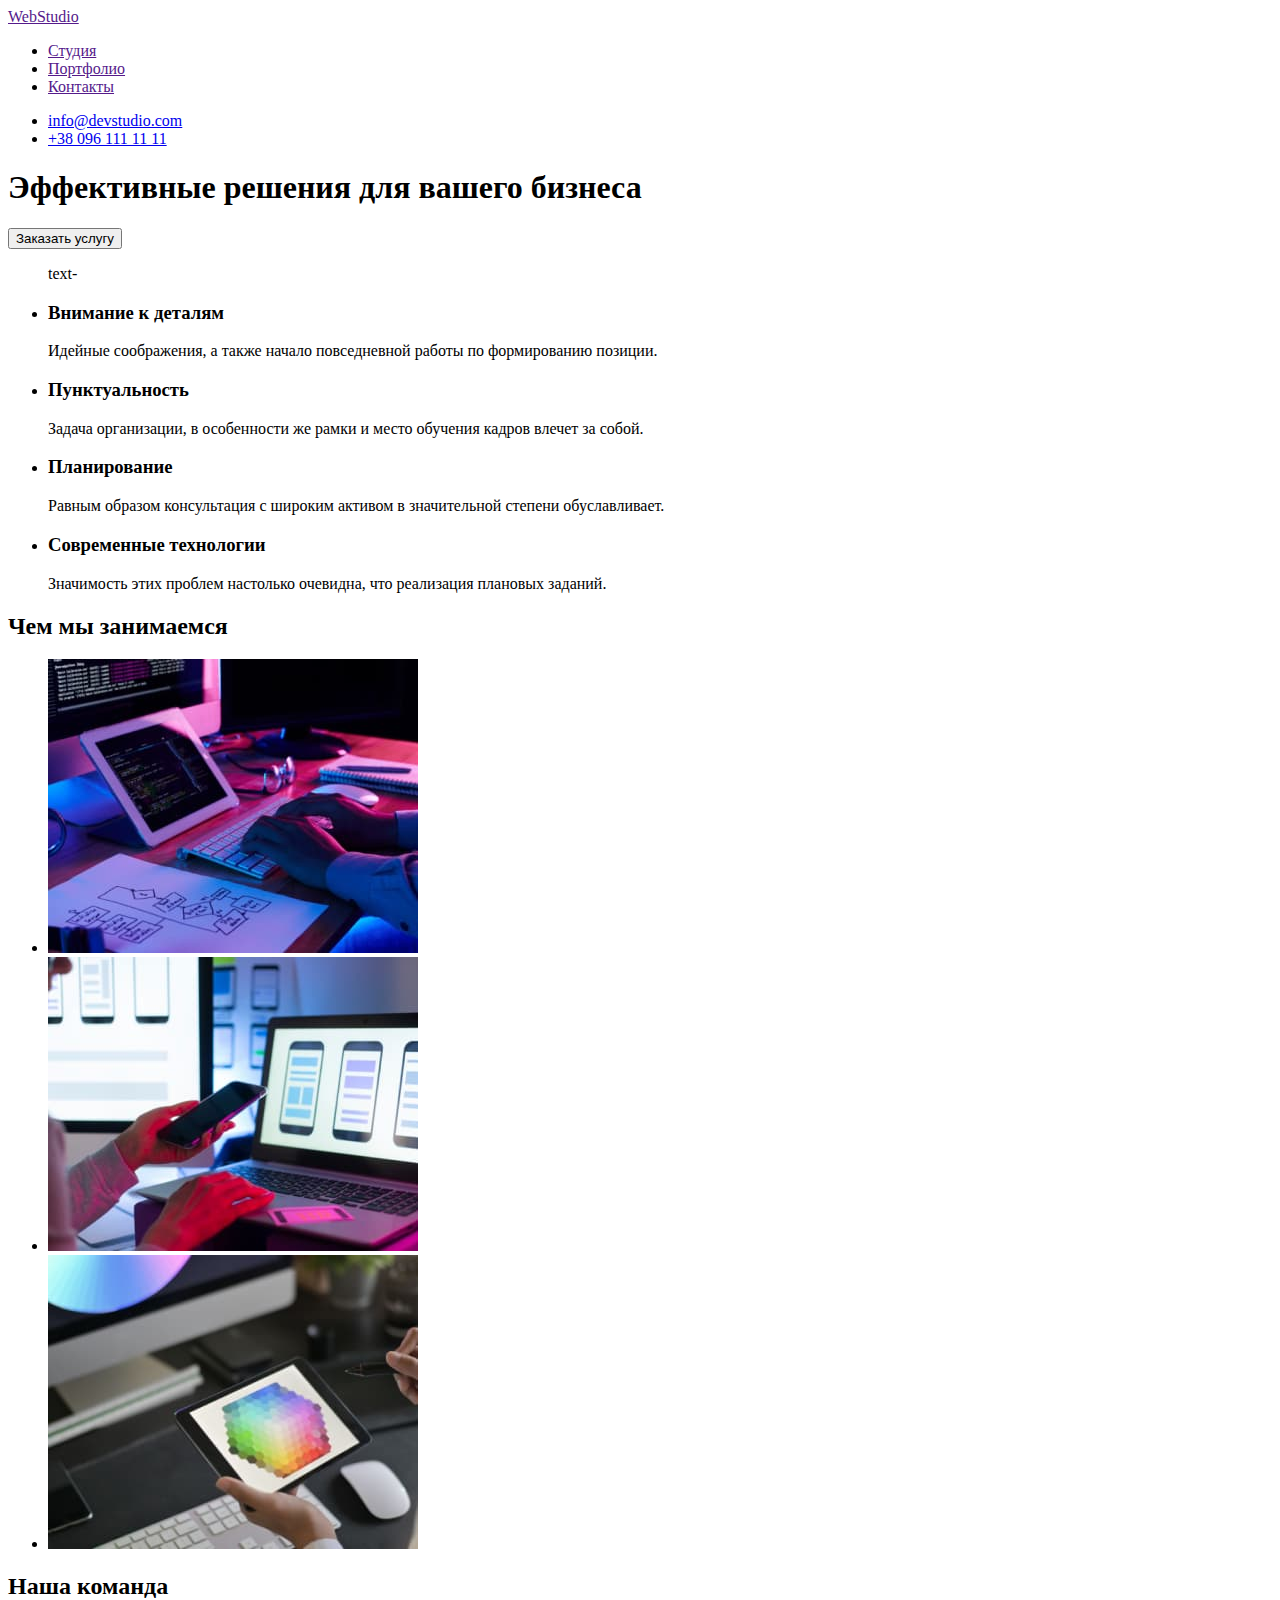
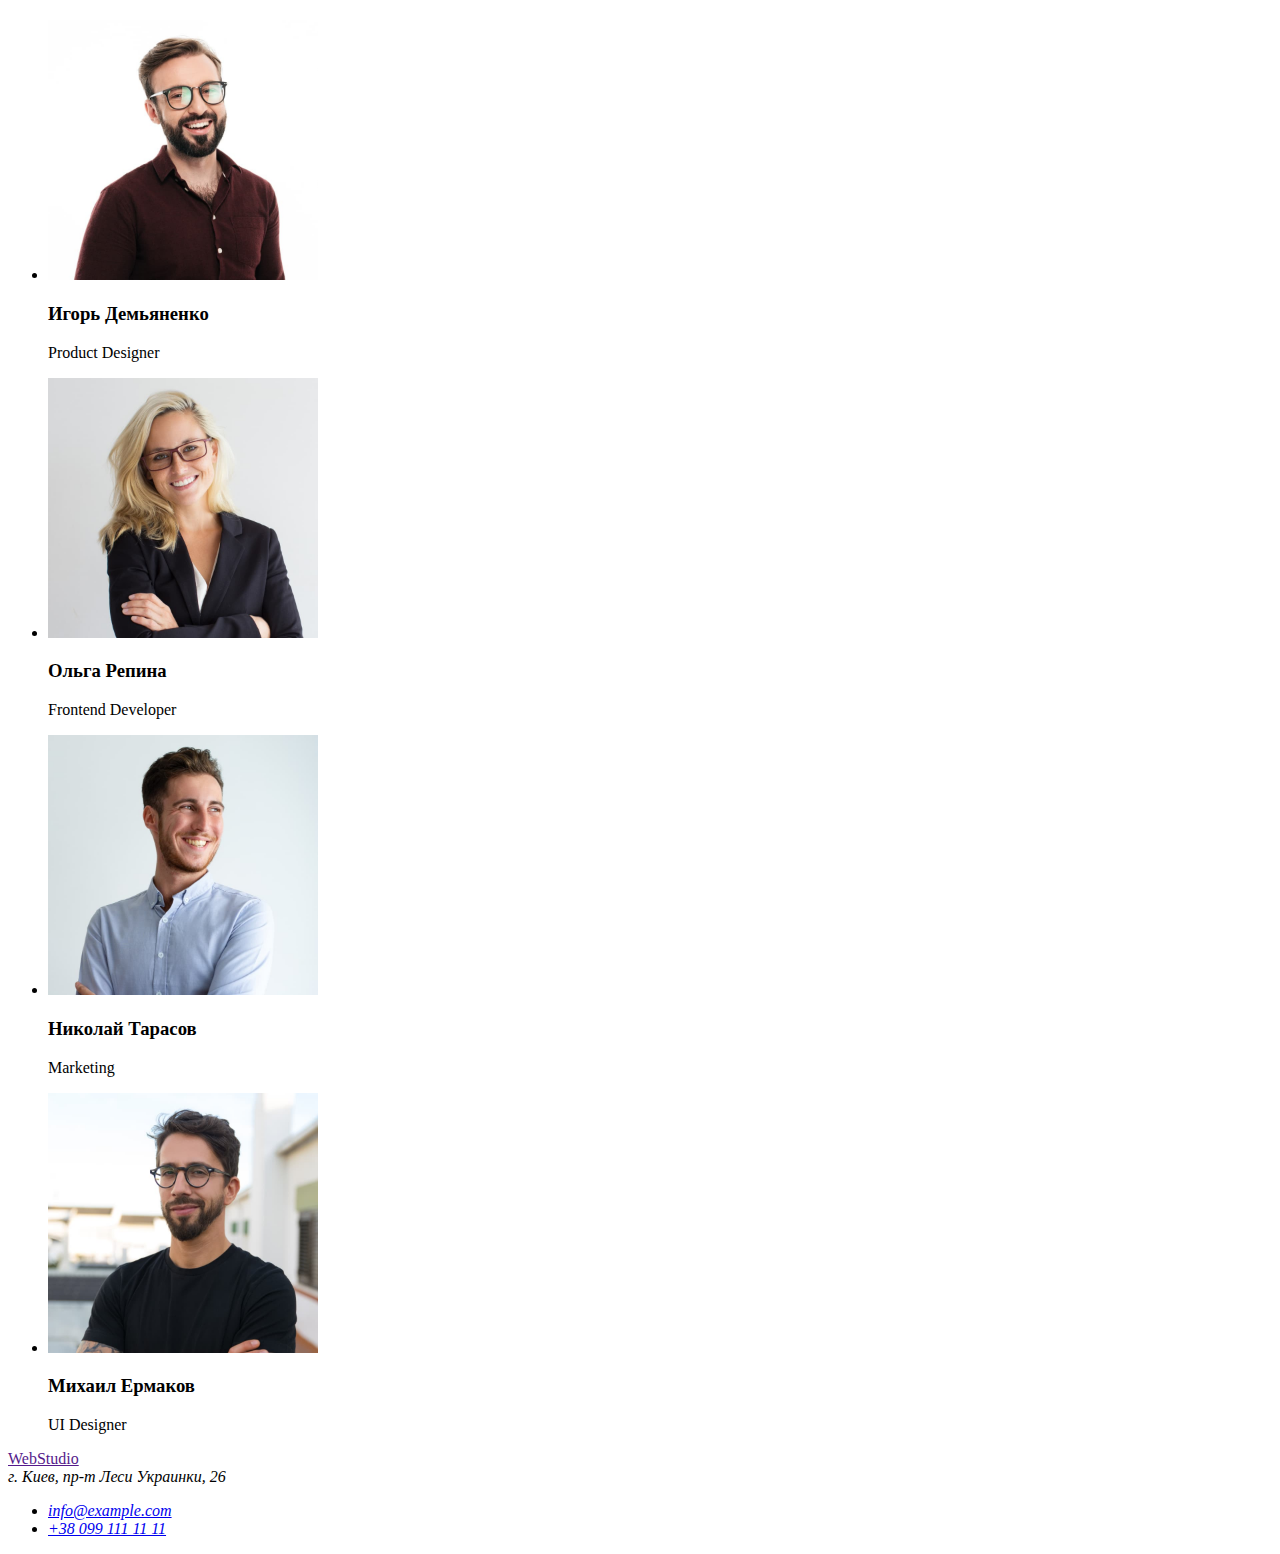
==== index.html @ c2ee291c "plus-class" ====
<!DOCTYPE html>
<html lang="ru">

<head>
    <meta charset="UTF-8">
    <meta http-equiv="X-UA-Compatible" content="IE=edge">
    <meta name="viewport" content="width=device-width, initial-scale=1.0">
    <title>goit-markup-hw-01</title>
</head>
<link rel="preconnect" href="https://fonts.googleapis.com">
<link rel="preconnect" href="https://fonts.gstatic.com" crossorigin>
<link href="https://fonts.googleapis.com/css2?family=Raleway:wght@700&family=Roboto:wght@400;500;700;900&display=swap"
    rel="stylesheet">
<link rel="stylesheet" href="css/style.css">

<body>
    <!-- Header -->
    <header class="header">
        <a href="" class="header-logo">
            WebStudio
        </a>
        <nav class="header-nav">
            <ul class="header-list">
                <li><a href="">Студия </a></li>
                <li><a href="">Портфолио</a></li>
                <li><a href="">Контакты</a></li>
            </ul>
        </nav>
        <ul>
            <li><a class="header-tel" href="mailto:info@devstudio.com">info@devstudio.com</a></li>
            <li><a class="header-mail" href="tel:+380961111111">+38 096 111 11 11</a></li>
        </ul>

    </header>
    <main>
        <!-- Section-1 -->
        <section class="hero">
            <h1 class="hero-title">Эффективные решения для вашего бизнеса</h1>
            <button class="hero-btn" type="button">Заказать услугу</button>
        </section>
        <!-- Section-2 -->
        <section class="text">
            <ul>text-
                <li class="text-list">
                    <h3 class="text-item-name">Внимание к деталям</h3>
                    <p class="text-item">Идейные соображения, а также начало повседневной работы по формированию
                        позиции.</p>
                </li>
                <li class="text--list">
                    <h3 class="text-item-name">Пунктуальность</h3>
                    <p class="text-item">Задача организации, в особенности же рамки и место обучения кадров влечет за
                        собой.</p>
                </li>
                <li class="text-list">
                    <h3 class="text-item-name">Планирование</h3>
                    <p class="text-item">Равным образом консультация с широким активом в значительной степени
                        обуславливает.</p>
                </li>
                <li class="text-list">
                    <h3 class="text-item-name">Современные технологии</h3>
                    <p class="text-item">Значимость этих проблем настолько очевидна, что реализация плановых заданий.
                    </p>
                </li>
            </ul>
        </section>
        <!-- Section-3 -->
        <section class="do">
            <h2>Чем мы занимаемся</h2>
            <ul class="do-list">
                <li class="do-item">
                    <img src="./images/img1.jpg" alt="Работа на планшете" width="370" height="294">
                </li>
                <li class="do-item">
                    <img src="./images/img2.jpg" alt="Мобильное приложение" width="370" height="294">
                </li>
                <li class="do-item">
                    <img src="./images/img3.jpg" alt="Приложение на планшет" width="370" height="294">

                </li>
            </ul>
        </section>
        <!-- Section-4 -->
        <section class="team">
            <h2 class="team-title">Наша команда</h2>
            <ul class="team-list">
                <li class="team-item">
                    <img src="./images/person1.jpg" alt="Игорь Демьяненко" width="270" height="260">
                    <h3 class="team-person">Игорь Демьяненко</h3>
                    <p>Product Designer</p>
                </li>
                <li class="team-item">
                    <img src="./images/person2.jpg" alt="Ольга Репина" width="270" height="260">
                    <h3 class="team-person">Ольга Репина</h3>
                    <p class="team-job">Frontend Developer</p>
                </li>
                <li class="team-item">
                    <img src="./images/person3.jpg" alt="Николай Тарасов" width="270" height="260">
                    <h3 class="team-person">Николай Тарасов</h3>
                    <p class="team-job">Marketing</p>
                </li>
                <li class="team-item">
                    <img src="./images/person4.jpg" alt="Михаил Ермаков" width="270" height="260">
                    <h3 class="team-person">Михаил Ермаков</h3>
                    <p class="team-job">UI Designer</p>
                </li>

            </ul>
        </section>
    </main>
    <!-- Footer -->
    <footer class="footer">
        <a class="footer-logo" href="">
            WebStudio
        </a>
        <address class="footer-adress">
            г. Киев, пр-т Леси Украинки, 26
            <ul class="footer-list">
                <li class="footer-item"><a href="mailto:info@example.com">info@example.com</a></li>
                <li class="footer-item"><a href="tel:+380991111111">+38 099 111 11 11</a></li>
            </ul>
        </address>
    </footer>
</body>

</html>
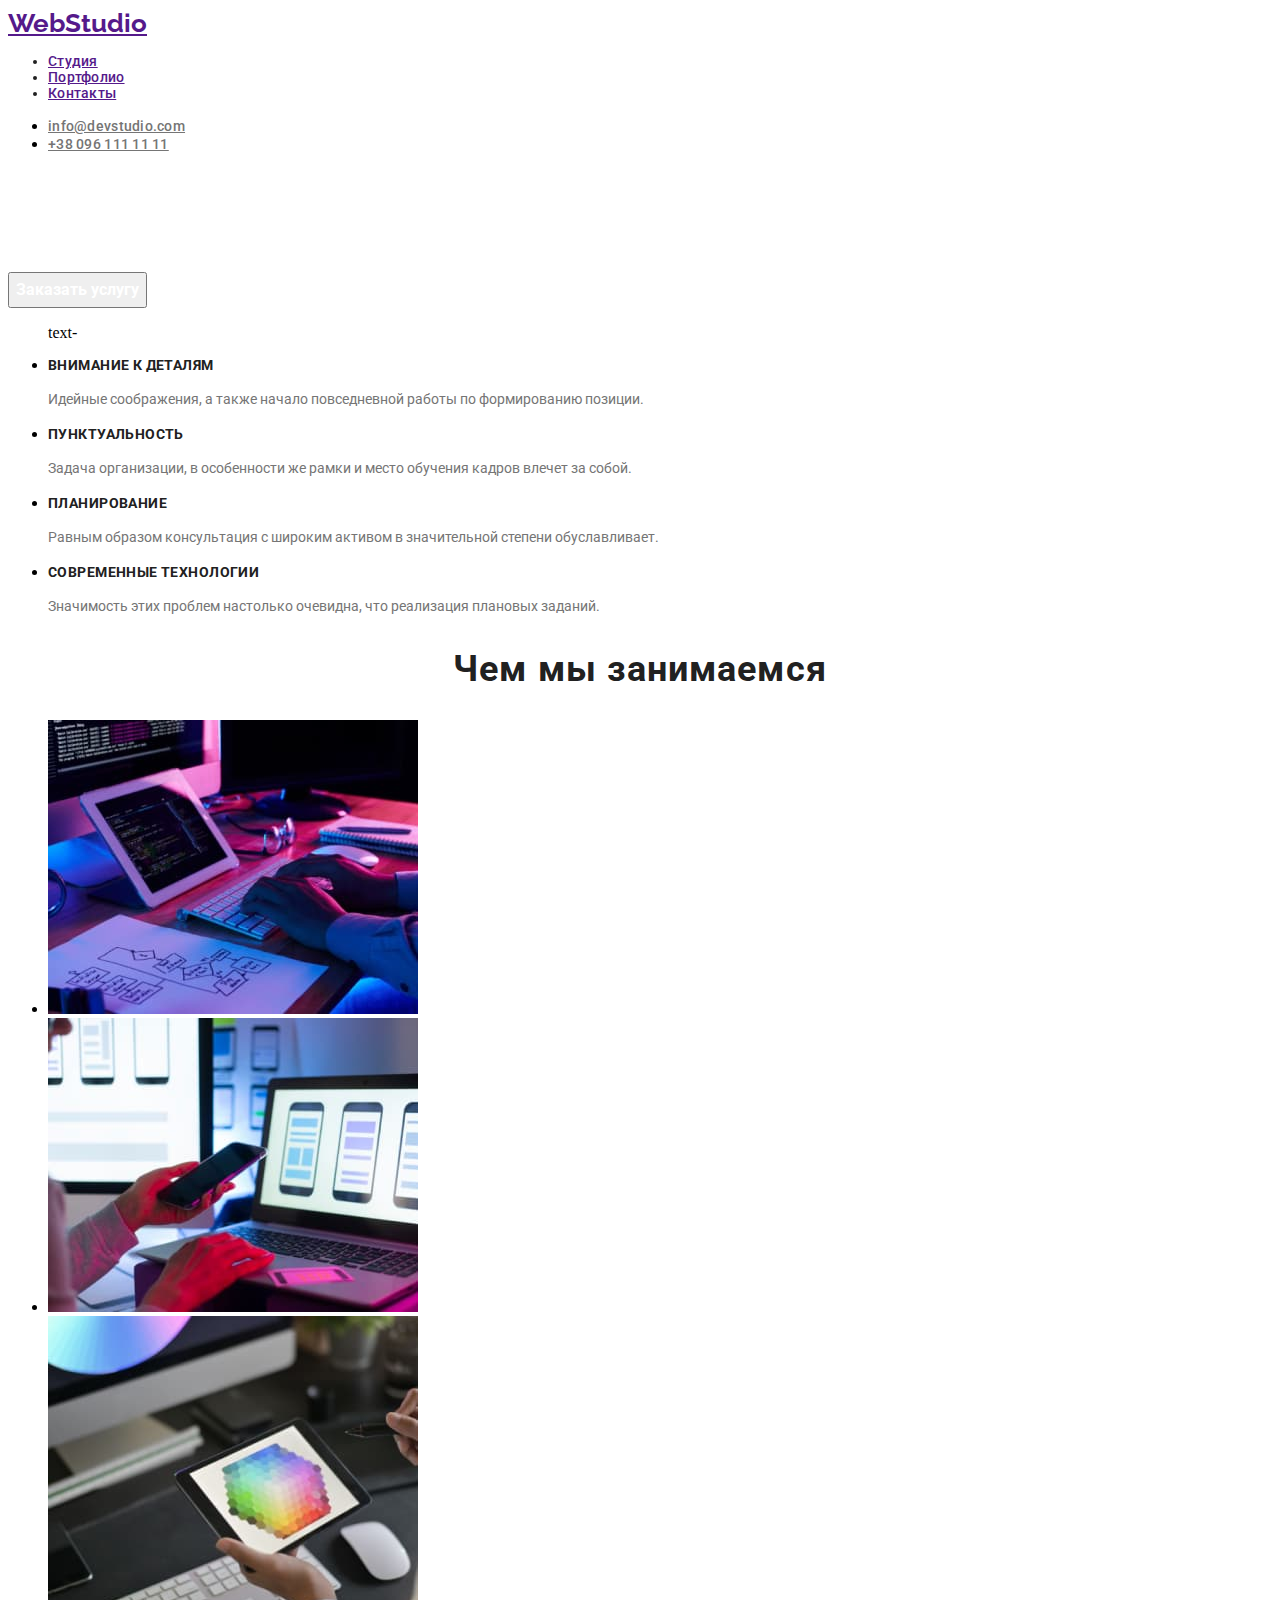
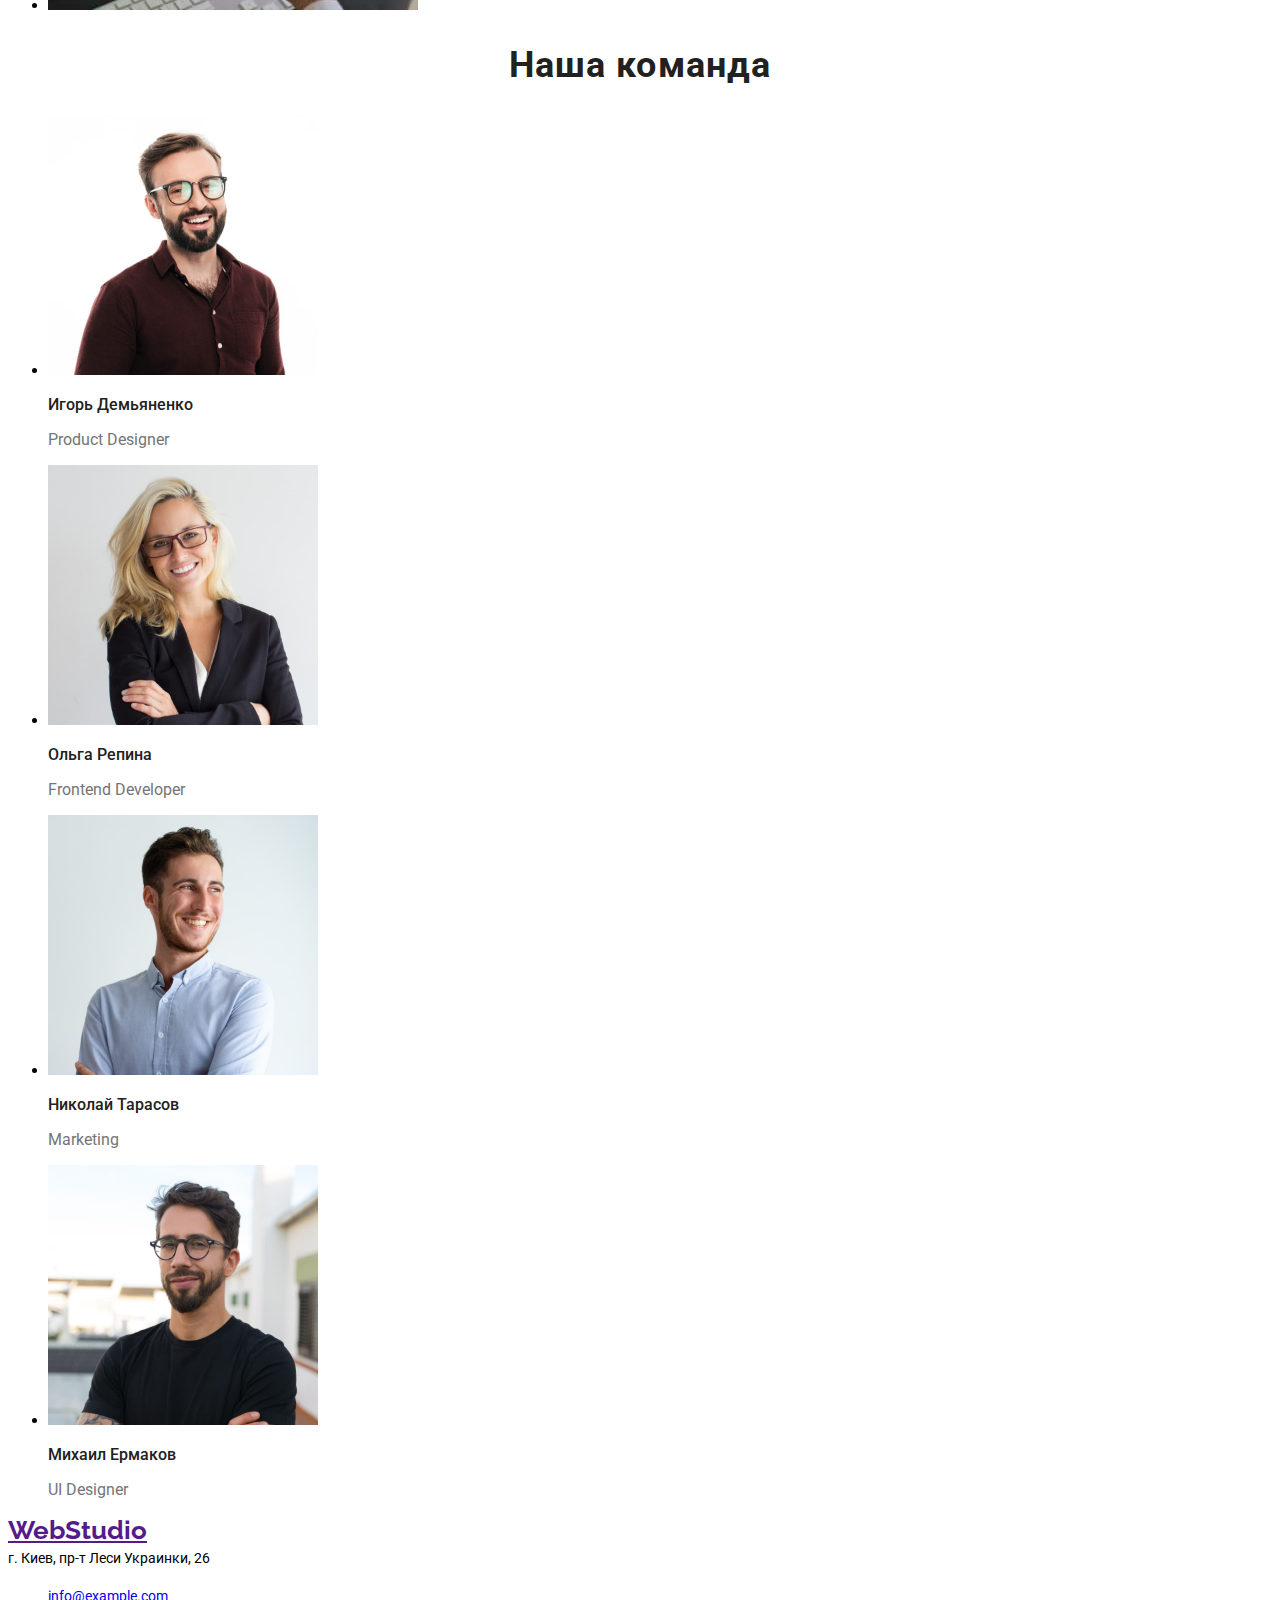
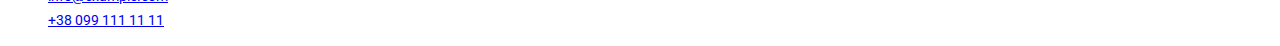
==== commit c54575e6: "classes" ====
--- a/index.html
+++ b/index.html
@@ -13,7 +13,7 @@
     rel="stylesheet">
 <link rel="stylesheet" href="css/style.css">
 
-<body>
+<body class="body">
     <!-- Header -->
     <header class="header">
         <a href="" class="header-logo">
@@ -27,13 +27,13 @@
             </ul>
         </nav>
         <ul>
-            <li><a class="header-tel" href="mailto:info@devstudio.com">info@devstudio.com</a></li>
-            <li><a class="header-mail" href="tel:+380961111111">+38 096 111 11 11</a></li>
+            <li><a class="header-item" href="mailto:info@devstudio.com">info@devstudio.com</a></li>
+            <li><a class="header-item" href="tel:+380961111111">+38 096 111 11 11</a></li>
         </ul>
 
     </header>
     <main>
-        <!-- Section-1 -->
+        <!-- Section-1-Hero-->
         <section class="hero">
             <h1 class="hero-title">Эффективные решения для вашего бизнеса</h1>
             <button class="hero-btn" type="button">Заказать услугу</button>
@@ -46,7 +46,7 @@
                     <p class="text-item">Идейные соображения, а также начало повседневной работы по формированию
                         позиции.</p>
                 </li>
-                <li class="text--list">
+                <li class="text-list">
                     <h3 class="text-item-name">Пунктуальность</h3>
                     <p class="text-item">Задача организации, в особенности же рамки и место обучения кадров влечет за
                         собой.</p>
@@ -63,9 +63,9 @@
                 </li>
             </ul>
         </section>
-        <!-- Section-3 -->
+        <!-- Section-3-do -->
         <section class="do">
-            <h2>Чем мы занимаемся</h2>
+            <h2 class="do-title">Чем мы занимаемся</h2>
             <ul class="do-list">
                 <li class="do-item">
                     <img src="./images/img1.jpg" alt="Работа на планшете" width="370" height="294">
@@ -79,29 +79,29 @@
                 </li>
             </ul>
         </section>
-        <!-- Section-4 -->
+        <!-- Section-4-team -->
         <section class="team">
             <h2 class="team-title">Наша команда</h2>
             <ul class="team-list">
                 <li class="team-item">
                     <img src="./images/person1.jpg" alt="Игорь Демьяненко" width="270" height="260">
                     <h3 class="team-person">Игорь Демьяненко</h3>
-                    <p>Product Designer</p>
+                    <p class="team-person-job">Product Designer</p>
                 </li>
                 <li class="team-item">
                     <img src="./images/person2.jpg" alt="Ольга Репина" width="270" height="260">
                     <h3 class="team-person">Ольга Репина</h3>
-                    <p class="team-job">Frontend Developer</p>
+                    <p class="team-person-job">Frontend Developer</p>
                 </li>
                 <li class="team-item">
                     <img src="./images/person3.jpg" alt="Николай Тарасов" width="270" height="260">
                     <h3 class="team-person">Николай Тарасов</h3>
-                    <p class="team-job">Marketing</p>
+                    <p class="team-person-job">Marketing</p>
                 </li>
                 <li class="team-item">
                     <img src="./images/person4.jpg" alt="Михаил Ермаков" width="270" height="260">
                     <h3 class="team-person">Михаил Ермаков</h3>
-                    <p class="team-job">UI Designer</p>
+                    <p class="team-person-job">UI Designer</p>
                 </li>
 
             </ul>
--- a/css/style.css
+++ b/css/style.css
@@ -0,0 +1,179 @@
+/*Header*/
+.header {
+}
+
+.header-logo {
+  font-family: "Raleway";
+  font-style: normal;
+  font-weight: 700;
+  font-size: 26px;
+  line-height: 31px;
+}
+
+.header-nav {
+}
+
+.header-list {
+  font-family: "Roboto";
+  font-style: normal;
+  font-weight: 500;
+  font-size: 14px;
+  line-height: 16px;
+  letter-spacing: 0.02em;
+  color: #212121;
+}
+
+.header-item {
+  font-family: "Roboto";
+  font-style: normal;
+  font-weight: 500;
+  font-size: 14px;
+  line-height: 16px;
+  letter-spacing: 0.02em;
+  color: #757575;
+}
+
+/*Section-1-Hero*/
+
+.hero {
+}
+
+.hero-title {
+  font-family: "Roboto";
+  font-style: normal;
+  font-weight: 900;
+  font-size: 44px;
+  line-height: 60px;
+  color: #ffff;
+}
+
+.hero-btn {
+  font-family: "Roboto";
+  font-style: normal;
+  font-weight: 700;
+  font-size: 16px;
+  line-height: 30px;
+  color: #ffff;
+}
+
+/*Section-2*/
+
+.text {
+}
+
+.text-item-name {
+  font-family: "Roboto";
+  font-style: normal;
+  font-weight: 700;
+  font-size: 14px;
+  line-height: 16px;
+  letter-spacing: 0.03em;
+  text-transform: uppercase;
+  color: #212121;
+}
+
+.text-item {
+  font-family: "Roboto";
+  font-style: normal;
+  font-weight: 400;
+  font-size: 14px;
+  line-height: 24px;
+  color: #757575;
+}
+
+/*Section-3-do*/
+
+.do {
+}
+
+.do-title {
+  font-family: "Roboto";
+  font-style: normal;
+  font-weight: 700;
+  font-size: 36px;
+  line-height: 42px;
+  text-align: center;
+  letter-spacing: 0.03em;
+  color: #212121;
+}
+
+.do-list {
+}
+
+.do-item {
+}
+
+/*Section-4-team*/
+
+.team {
+}
+
+.team-title {
+  font-family: "Roboto";
+  font-style: normal;
+  font-weight: 700;
+  font-size: 36px;
+  line-height: 42px;
+  text-align: center;
+  letter-spacing: 0.03em;
+
+  color: #212121;
+}
+
+.team-list {
+}
+
+.team-item {
+}
+
+.team-person {
+  font-family: "Roboto";
+  font-style: normal;
+  font-weight: 500;
+  font-size: 16px;
+  line-height: 19px;
+  color: #212121;
+}
+
+.team-person-job {
+  font-family: "Roboto";
+  font-style: normal;
+  font-weight: 400;
+  font-size: 16px;
+  line-height: 19px;
+  color: #757575;
+}
+
+/*Footer*/
+.footer {
+}
+
+.footer-logo {
+  font-family: "Raleway";
+  font-style: normal;
+  font-weight: 700;
+  font-size: 26px;
+  line-height: 31px;
+}
+
+.footer-adress {
+  font-family: "Roboto";
+  font-style: normal;
+  font-weight: 400;
+  font-size: 14px;
+  line-height: 24px;
+  counter-reset: #ffff;
+}
+
+.footer-list {
+}
+
+.footer-item {
+  font-family: "Roboto";
+  font-style: normal;
+  font-weight: 400;
+  font-size: 14px;
+  line-height: 24px;
+
+  color: rgba(255, 255, 255, 0.6);
+}
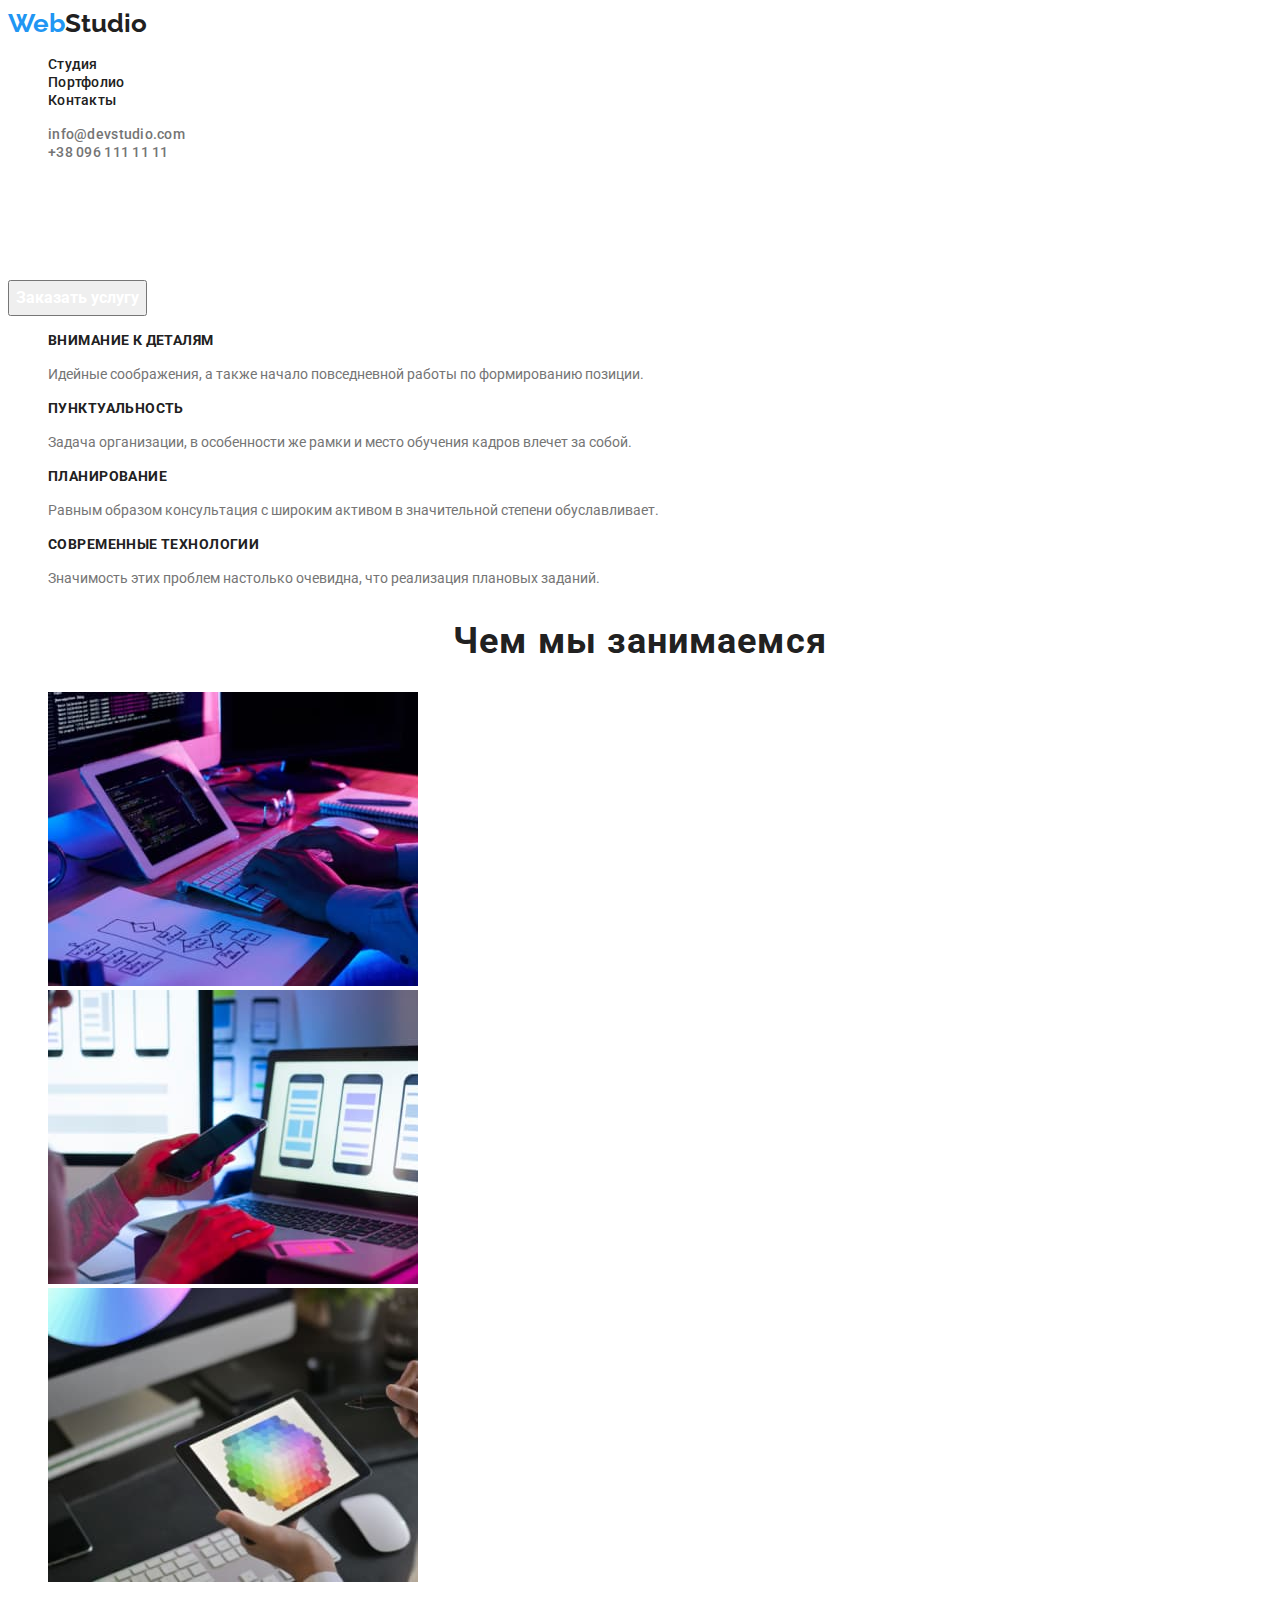
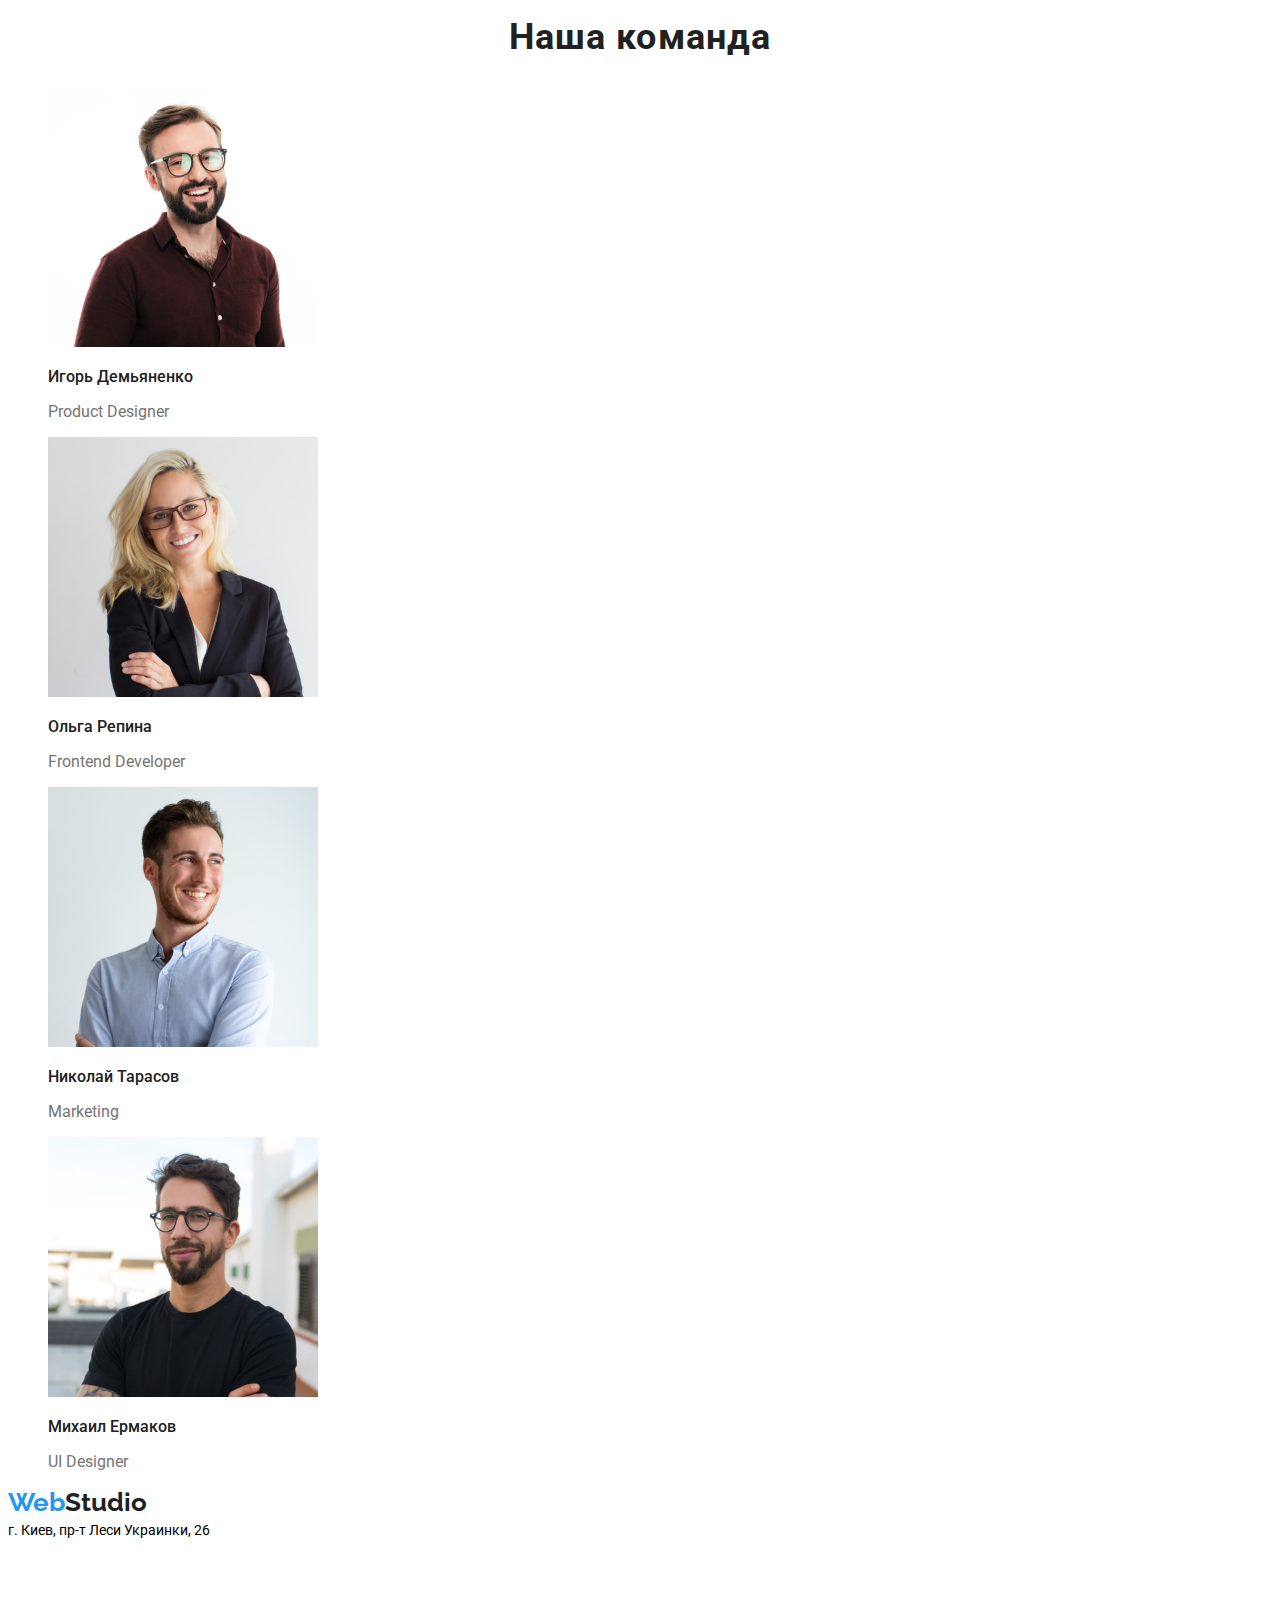
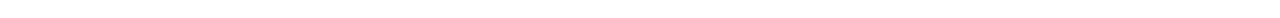
==== commit 8949ce8b: "Portfolio" ====
--- a/index.html
+++ b/index.html
@@ -16,14 +16,14 @@
 <body class="body">
     <!-- Header -->
     <header class="header">
-        <a href="" class="header-logo">
-            WebStudio
+        <a href="" class="logo">
+            <span class="logo1">Web</span>Studio
         </a>
         <nav class="header-nav">
-            <ul class="header-list">
-                <li><a href="">Студия </a></li>
-                <li><a href="">Портфолио</a></li>
-                <li><a href="">Контакты</a></li>
+            <ul>
+            <li><a class="header-list" href="">Студия </a></li>
+            <li><a class="header-list" href="">Портфолио</a></li>
+            <li><a class="header-list" href="">Контакты</a></li>
             </ul>
         </nav>
         <ul>
@@ -36,11 +36,11 @@
         <!-- Section-1-Hero-->
         <section class="hero">
             <h1 class="hero-title">Эффективные решения для вашего бизнеса</h1>
-            <button class="hero-btn" type="button">Заказать услугу</button>
+            <button class="hero-btn" type="button" >Заказать услугу</button>
         </section>
         <!-- Section-2 -->
         <section class="text">
-            <ul>text-
+            <ul>
                 <li class="text-list">
                     <h3 class="text-item-name">Внимание к деталям</h3>
                     <p class="text-item">Идейные соображения, а также начало повседневной работы по формированию
@@ -109,14 +109,14 @@
     </main>
     <!-- Footer -->
     <footer class="footer">
-        <a class="footer-logo" href="">
-            WebStudio
+        <a class="logo" href="">
+            <span class="logo1">Web</span>Studio
         </a>
         <address class="footer-adress">
             г. Киев, пр-т Леси Украинки, 26
             <ul class="footer-list">
-                <li class="footer-item"><a href="mailto:info@example.com">info@example.com</a></li>
-                <li class="footer-item"><a href="tel:+380991111111">+38 099 111 11 11</a></li>
+                <li><a class="footer-item" href="mailto:info@example.com">info@example.com</a></li>
+                <li><a class="footer-item" href="tel:+380991111111">+38 099 111 11 11</a></li>
             </ul>
         </address>
     </footer>
--- a/css/style.css
+++ b/css/style.css
@@ -1,13 +1,25 @@
 /*Header*/
+a {
+  text-decoration: none;
+}
+li {
+  list-style-type: none;
+}
+
 .header {
 }
 
-.header-logo {
+.logo {
   font-family: "Raleway";
   font-style: normal;
   font-weight: 700;
   font-size: 26px;
   line-height: 31px;
+  color: #212121;
+}
+
+.logo1 {
+  color: #2196f3;
 }
 
 .header-nav {
@@ -21,6 +33,11 @@
   line-height: 16px;
   letter-spacing: 0.02em;
   color: #212121;
+}
+
+.header-list:focus,
+.header-list:hover {
+  color: #2196f3;
 }
 
 .header-item {
@@ -44,7 +61,7 @@
   font-weight: 900;
   font-size: 44px;
   line-height: 60px;
-  color: #ffff;
+  color: #ffffff;
 }
 
 .hero-btn {
@@ -53,7 +70,7 @@
   font-weight: 700;
   font-size: 16px;
   line-height: 30px;
-  color: #ffff;
+  color: #ffffff;
 }
 
 /*Section-2*/
@@ -162,7 +179,7 @@
   font-weight: 400;
   font-size: 14px;
   line-height: 24px;
-  counter-reset: #ffff;
+  counter-reset: #ffffff;
 }
 
 .footer-list {
@@ -177,3 +194,49 @@
 
   color: rgba(255, 255, 255, 0.6);
 }
+
+/* Portfolio */
+
+.nav-prtf {
+}
+
+.nav-btn {
+  font-family: "Roboto";
+  font-style: normal;
+  font-weight: 500;
+  font-size: 16px;
+  line-height: 26px;
+  /* identical to box height, or 162% */
+  text-align: center;
+  letter-spacing: 0.03em;
+  color: #212121;
+}
+.nav-btn :focus,
+.nav-btn :hover {
+  color: #ffffff;
+}
+
+.prtf-img {
+}
+
+.prtf-item-name {
+  font-family: "Roboto";
+  font-style: normal;
+  font-weight: 700;
+  font-size: 18px;
+  line-height: 36px;
+  /* identical to box height, or 200% */
+  letter-spacing: 0.06em;
+  color: #212121;
+}
+
+.prtf-item {
+  font-family: "Roboto";
+  font-style: normal;
+  font-weight: 400;
+  font-size: 16px;
+  line-height: 30px;
+  /* identical to box height, or 188% */
+  letter-spacing: 0.03em;
+  color: #757575;
+}
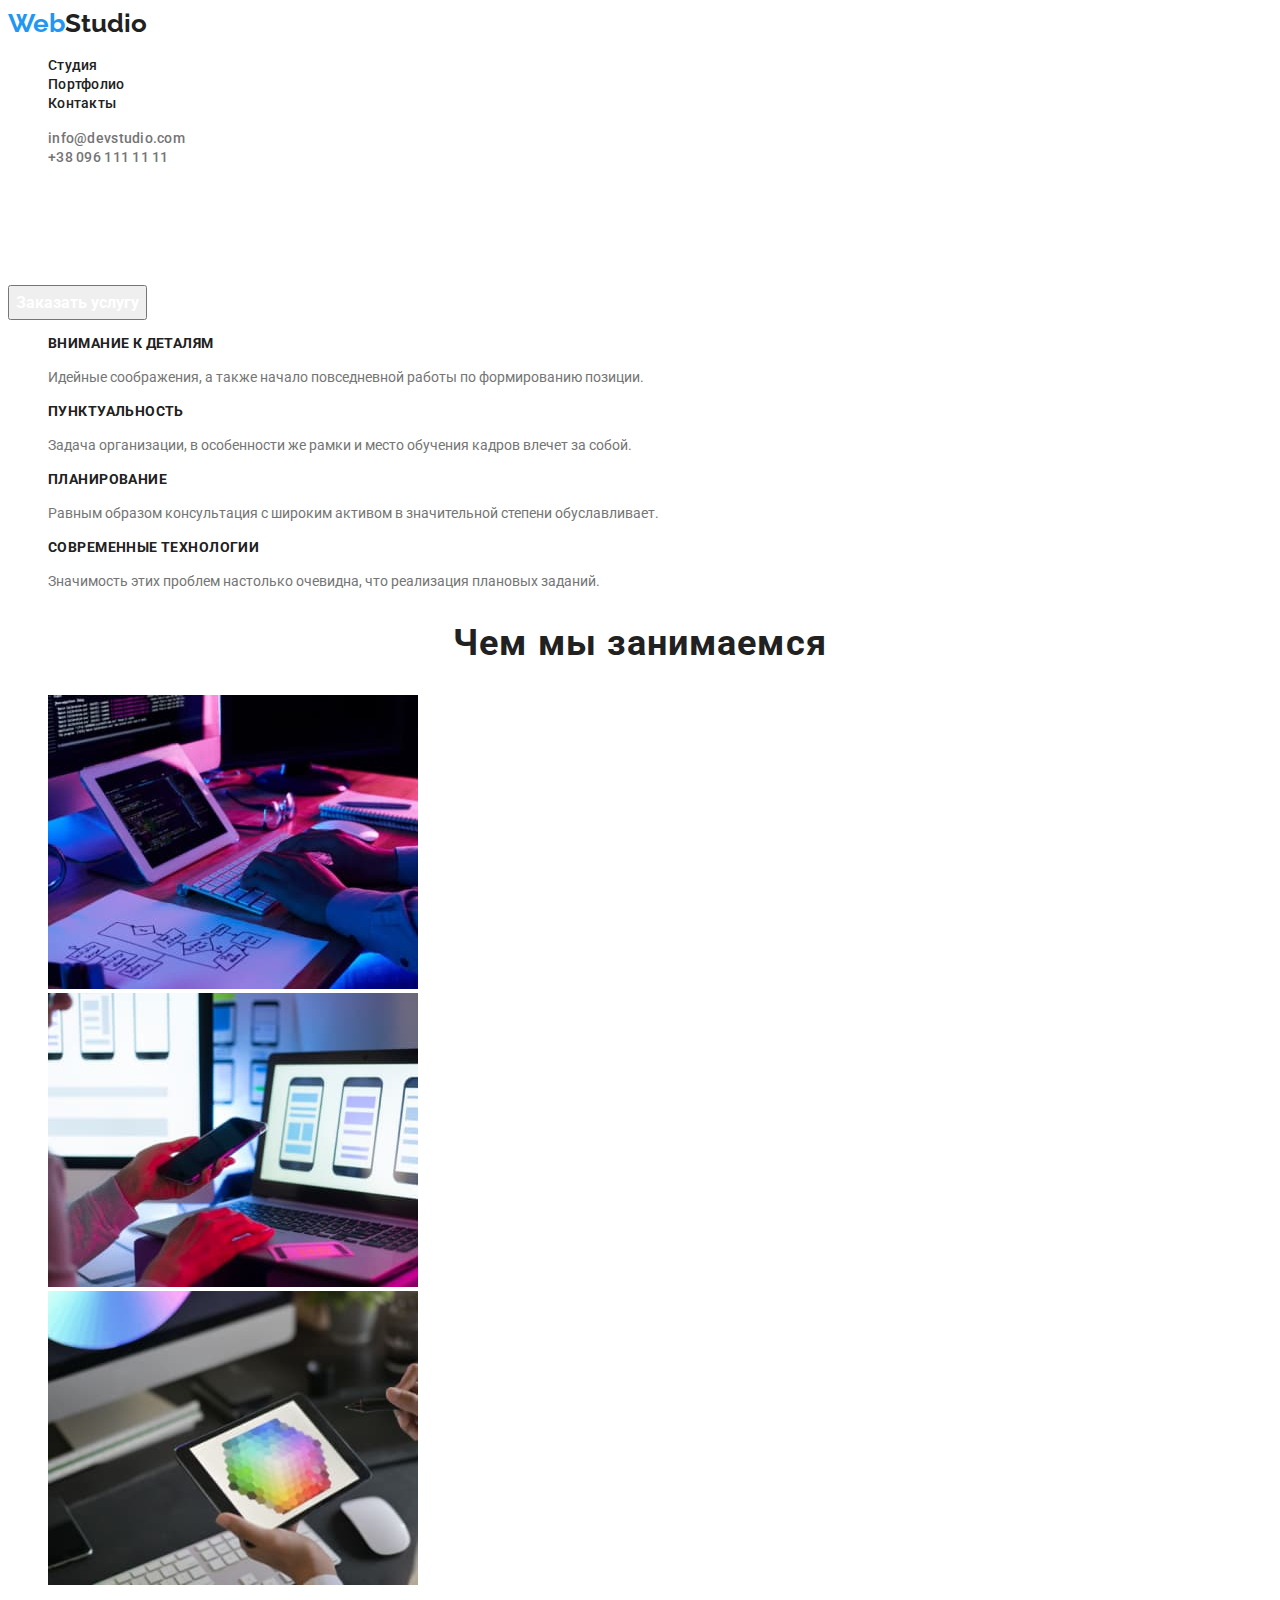
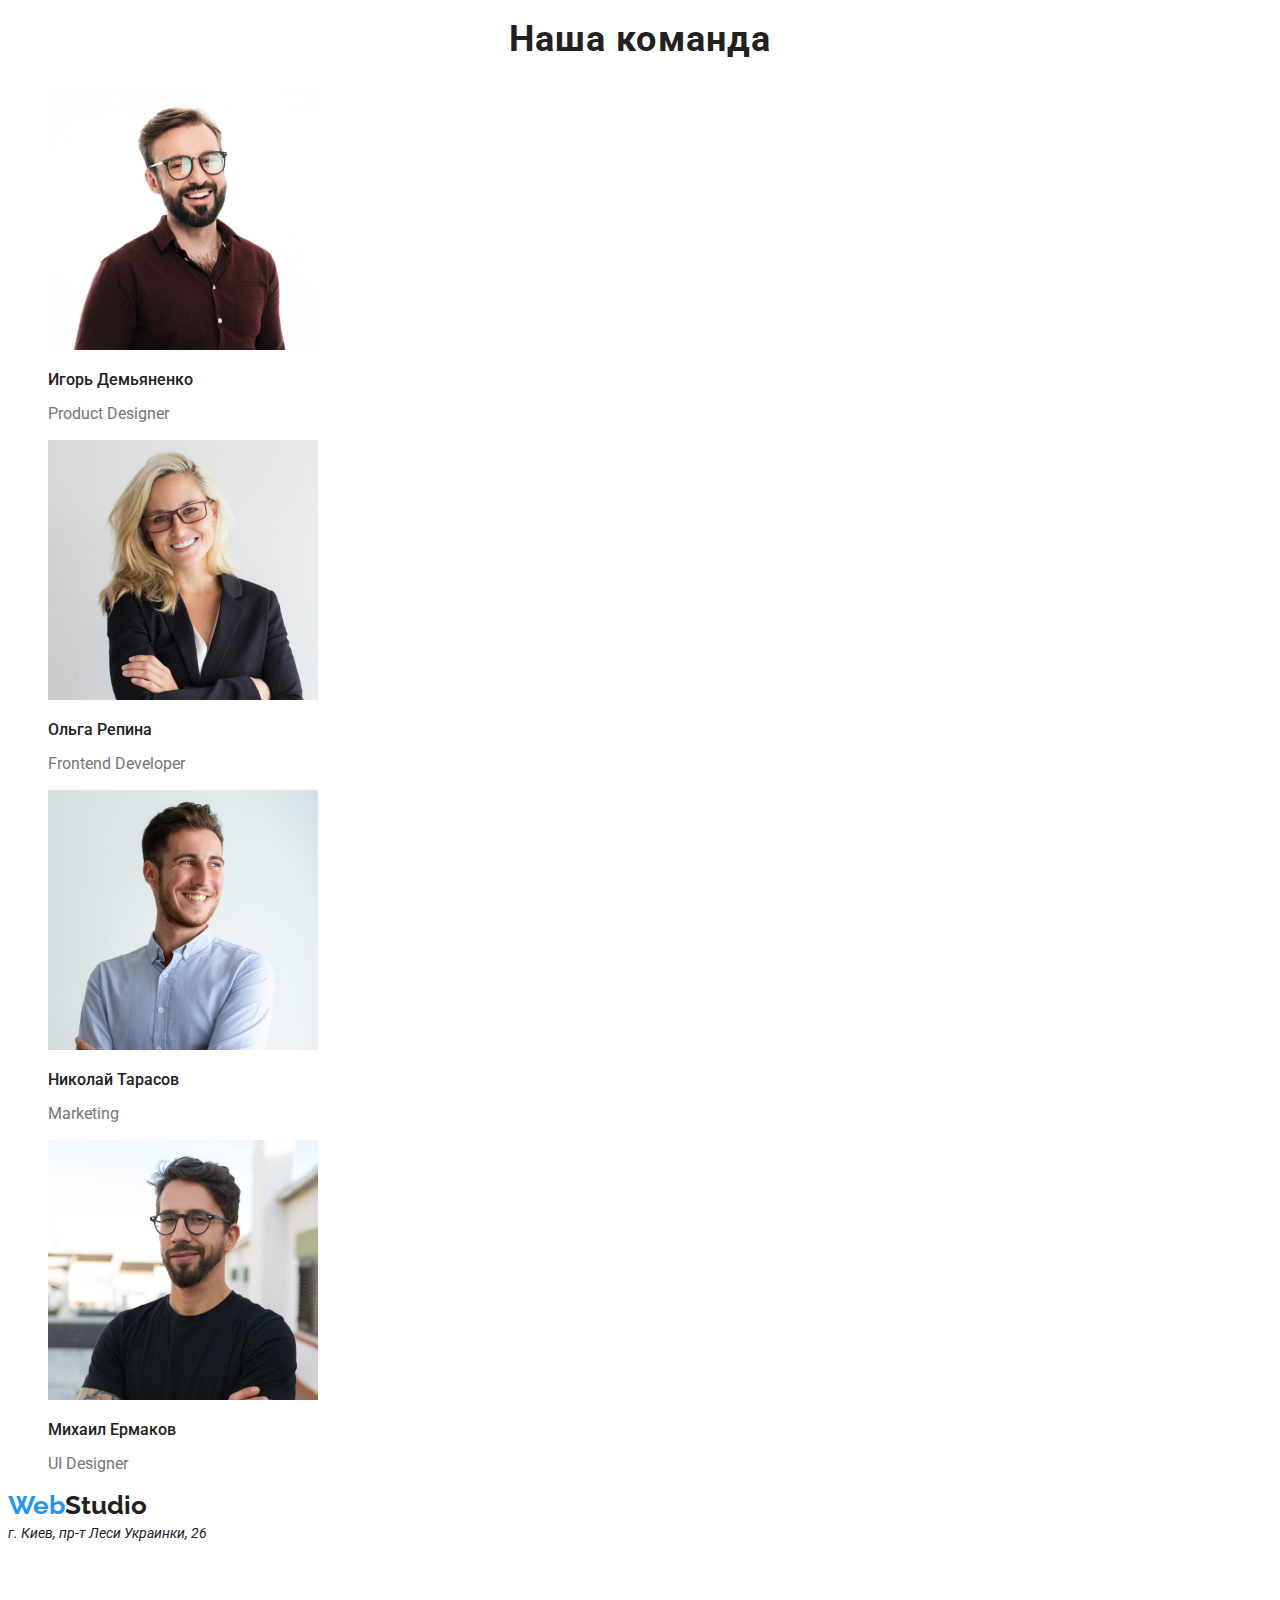
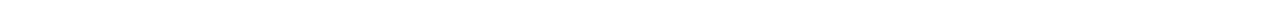
==== commit 1e110331: "portfolio" ====
--- a/index.html
+++ b/index.html
@@ -1,18 +1,17 @@
 <!DOCTYPE html>
 <html lang="ru">
-
 <head>
     <meta charset="UTF-8">
     <meta http-equiv="X-UA-Compatible" content="IE=edge">
     <meta name="viewport" content="width=device-width, initial-scale=1.0">
     <title>goit-markup-hw-01</title>
-</head>
+
 <link rel="preconnect" href="https://fonts.googleapis.com">
 <link rel="preconnect" href="https://fonts.gstatic.com" crossorigin>
 <link href="https://fonts.googleapis.com/css2?family=Raleway:wght@700&family=Roboto:wght@400;500;700;900&display=swap"
     rel="stylesheet">
 <link rel="stylesheet" href="css/style.css">
-
+</head>
 <body class="body">
     <!-- Header -->
     <header class="header">
@@ -21,9 +20,9 @@
         </a>
         <nav class="header-nav">
             <ul>
-            <li><a class="header-list" href="">Студия </a></li>
-            <li><a class="header-list" href="">Портфолио</a></li>
-            <li><a class="header-list" href="">Контакты</a></li>
+                <li><a class="header-list" href="./index.html">Студия </a></li>
+                <li><a class="header-list" href="./portfolio.html">Портфолио</a></li>
+                <li><a class="header-list" href="">Контакты</a></li>
             </ul>
         </nav>
         <ul>
--- a/css/style.css
+++ b/css/style.css
@@ -6,15 +6,25 @@
   list-style-type: none;
 }
 
+body {
+  font-family: "Roboto", sans-serif;
+  color: #212121;
+}
+button {
+  cursor: pointer;
+}
+
+/*-------------Header------------*/
+
 .header {
 }
 
 .logo {
-  font-family: "Raleway";
+  font-family: "Raleway", sans-serif;
   font-style: normal;
   font-weight: 700;
   font-size: 26px;
-  line-height: 31px;
+  line-height: 1.19;
   color: #212121;
 }
 
@@ -26,11 +36,11 @@
 }
 
 .header-list {
-  font-family: "Roboto";
-  font-style: normal;
-  font-weight: 500;
-  font-size: 14px;
-  line-height: 16px;
+  font-family: "Roboto", sans-serif;
+  font-style: normal;
+  font-weight: 500;
+  font-size: 14px;
+  line-height: 1.14;
   letter-spacing: 0.02em;
   color: #212121;
 }
@@ -41,77 +51,75 @@
 }
 
 .header-item {
-  font-family: "Roboto";
-  font-style: normal;
-  font-weight: 500;
-  font-size: 14px;
-  line-height: 16px;
+  font-weight: 500;
+  font-size: 14px;
+  line-height: 1.14;
   letter-spacing: 0.02em;
   color: #757575;
 }
 
-/*Section-1-Hero*/
+.header-item:focus,
+.header-item:hover {
+  color: #2196f3;
+}
+
+/*------------Section-1-Hero------------*/
 
 .hero {
 }
 
 .hero-title {
-  font-family: "Roboto";
+  font-family: "Roboto", sans-serif;
   font-style: normal;
   font-weight: 900;
   font-size: 44px;
-  line-height: 60px;
+  line-height: 1.36;
   color: #ffffff;
 }
 
 .hero-btn {
-  font-family: "Roboto";
-  font-style: normal;
-  font-weight: 700;
-  font-size: 16px;
-  line-height: 30px;
+  font-family: "Roboto", sans-serif;
+  font-style: normal;
+  font-weight: 700;
+  font-size: 16px;
+  line-height: 1.85;
   color: #ffffff;
 }
 
-/*Section-2*/
+/*------------Section-2------------*/
 
 .text {
 }
 
 .text-item-name {
-  font-family: "Roboto";
-  font-style: normal;
-  font-weight: 700;
-  font-size: 14px;
-  line-height: 16px;
+  font-family: "Roboto", sans-serif;
+  font-style: normal;
+  font-weight: 700;
+  font-size: 14px;
+  line-height: 1.14;
   letter-spacing: 0.03em;
   text-transform: uppercase;
-  color: #212121;
 }
 
 .text-item {
-  font-family: "Roboto";
-  font-style: normal;
-  font-weight: 400;
-  font-size: 14px;
-  line-height: 24px;
-  color: #757575;
-}
-
-/*Section-3-do*/
+  font-size: 14px;
+  line-height: 1.7;
+  color: #757575;
+}
+
+/*------------Section-3-do------------*/
 
 .do {
 }
 
 .do-title {
-  font-family: "Roboto";
+  font-family: "Roboto", sans-serif;
   font-style: normal;
   font-weight: 700;
   font-size: 36px;
-  line-height: 42px;
+  line-height: 1.16;
   text-align: center;
   letter-spacing: 0.03em;
-  color: #212121;
 }
 
 .do-list {
@@ -120,21 +128,19 @@
 .do-item {
 }
 
-/*Section-4-team*/
+/*------------Section-4-team------------*/
 
 .team {
 }
 
 .team-title {
-  font-family: "Roboto";
+  font-family: "Roboto", sans-serif;
   font-style: normal;
   font-weight: 700;
   font-size: 36px;
-  line-height: 42px;
+  line-height: 1.16;
   text-align: center;
   letter-spacing: 0.03em;
-
-  color: #212121;
 }
 
 .team-list {
@@ -144,7 +150,7 @@
 }
 
 .team-person {
-  font-family: "Roboto";
+  font-family: "Roboto", sans-serif;
   font-style: normal;
   font-weight: 500;
   font-size: 16px;
@@ -153,29 +159,24 @@
 }
 
 .team-person-job {
-  font-family: "Roboto";
-  font-style: normal;
-  font-weight: 400;
-  font-size: 16px;
-  line-height: 19px;
-  color: #757575;
-}
-
-/*Footer*/
+  font-size: 16px;
+  line-height: 1.18;
+  color: #757575;
+}
+
+/*------------Footer------------*/
 .footer {
 }
 
 .footer-logo {
-  font-family: "Raleway";
+  font-family: "Raleway", sans-serif;
   font-style: normal;
   font-weight: 700;
   font-size: 26px;
-  line-height: 31px;
+  line-height: 1.19;
 }
 
 .footer-adress {
-  font-family: "Roboto";
-  font-style: normal;
   font-weight: 400;
   font-size: 14px;
   line-height: 24px;
@@ -186,30 +187,23 @@
 }
 
 .footer-item {
-  font-family: "Roboto";
-  font-style: normal;
   font-weight: 400;
   font-size: 14px;
-  line-height: 24px;
-
+  line-height: 1.17;
   color: rgba(255, 255, 255, 0.6);
 }
 
-/* Portfolio */
+/* ------------PORTFOLIO------------ */
 
 .nav-prtf {
 }
 
 .nav-btn {
-  font-family: "Roboto";
-  font-style: normal;
-  font-weight: 500;
-  font-size: 16px;
-  line-height: 26px;
-  /* identical to box height, or 162% */
+  font-weight: 500;
+  font-size: 16px;
+  line-height: 1.62;
   text-align: center;
   letter-spacing: 0.03em;
-  color: #212121;
 }
 .nav-btn :focus,
 .nav-btn :hover {
@@ -220,23 +214,16 @@
 }
 
 .prtf-item-name {
-  font-family: "Roboto";
-  font-style: normal;
   font-weight: 700;
   font-size: 18px;
-  line-height: 36px;
-  /* identical to box height, or 200% */
+  line-height: 2;
   letter-spacing: 0.06em;
   color: #212121;
 }
 
 .prtf-item {
-  font-family: "Roboto";
-  font-style: normal;
-  font-weight: 400;
-  font-size: 16px;
-  line-height: 30px;
-  /* identical to box height, or 188% */
-  letter-spacing: 0.03em;
-  color: #757575;
-}
+  font-size: 16px;
+  line-height: 1.85;
+  letter-spacing: 0.03em;
+  color: #757575;
+}
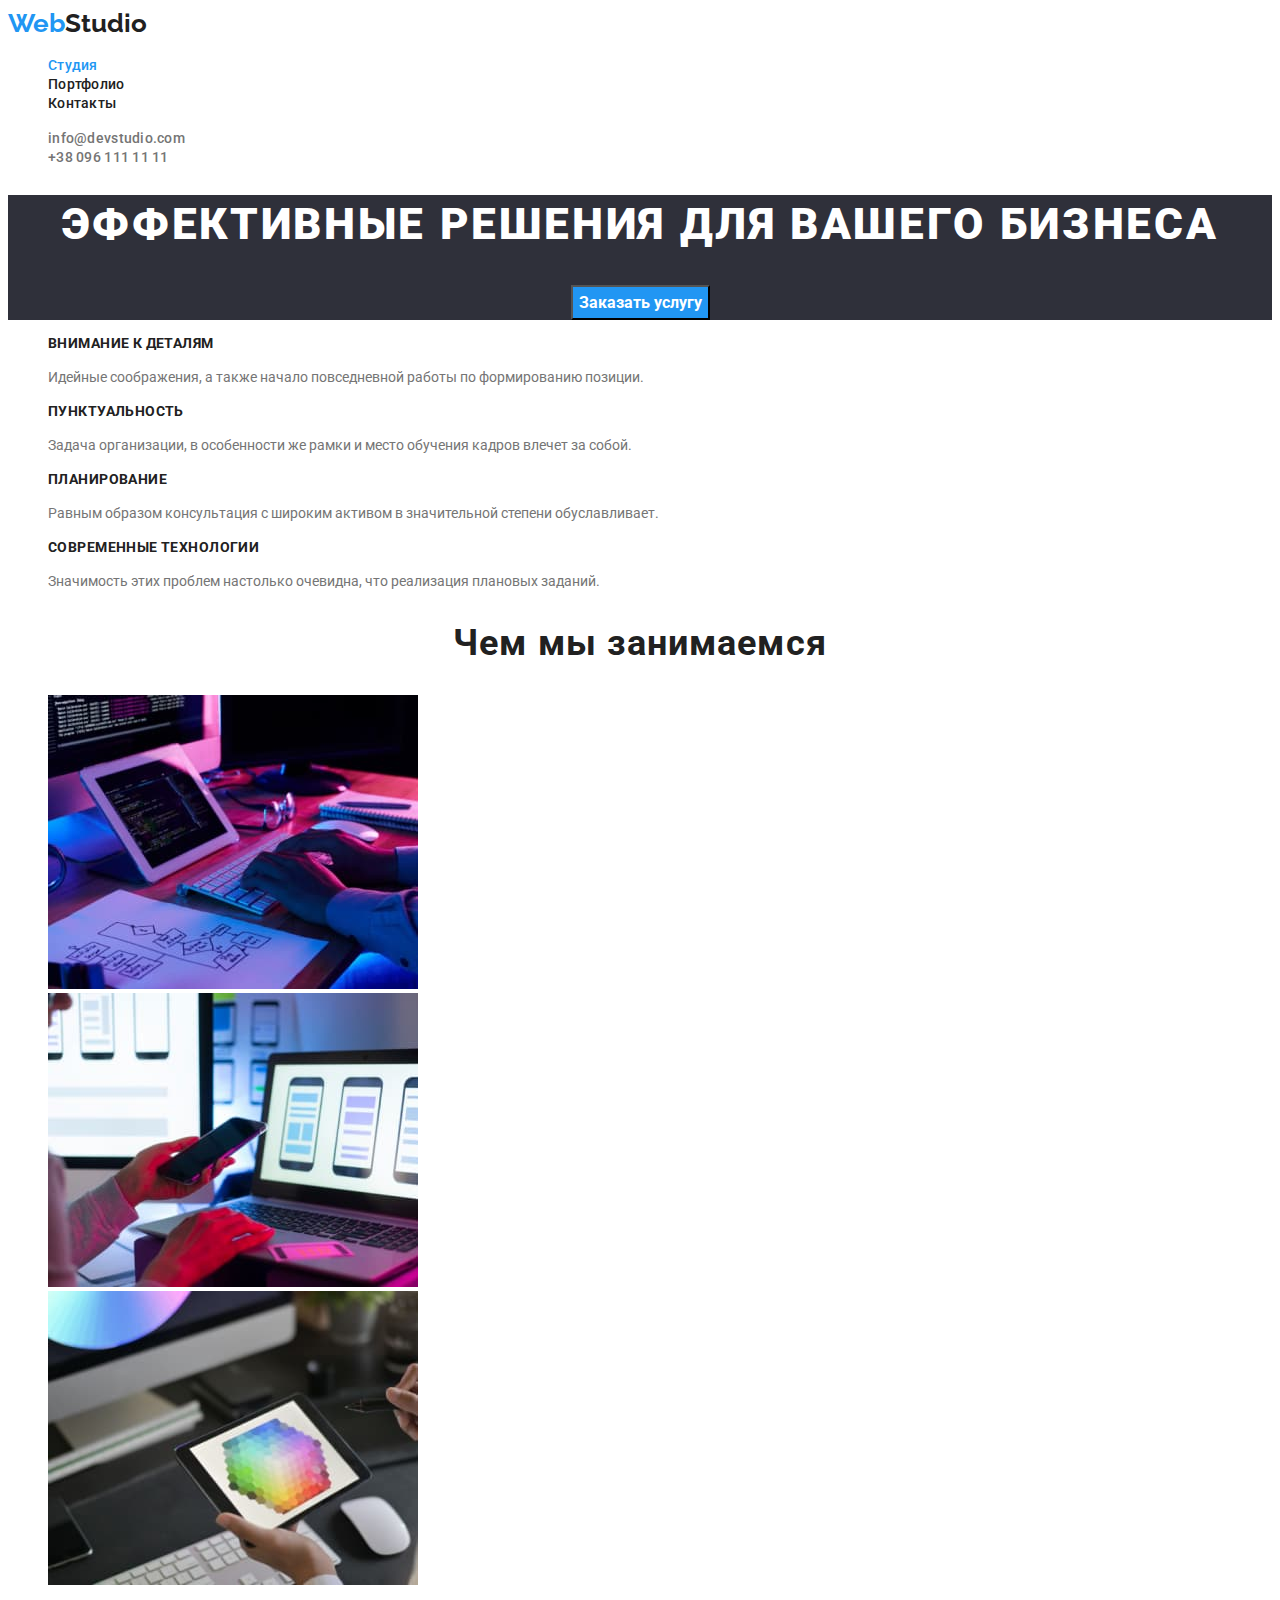
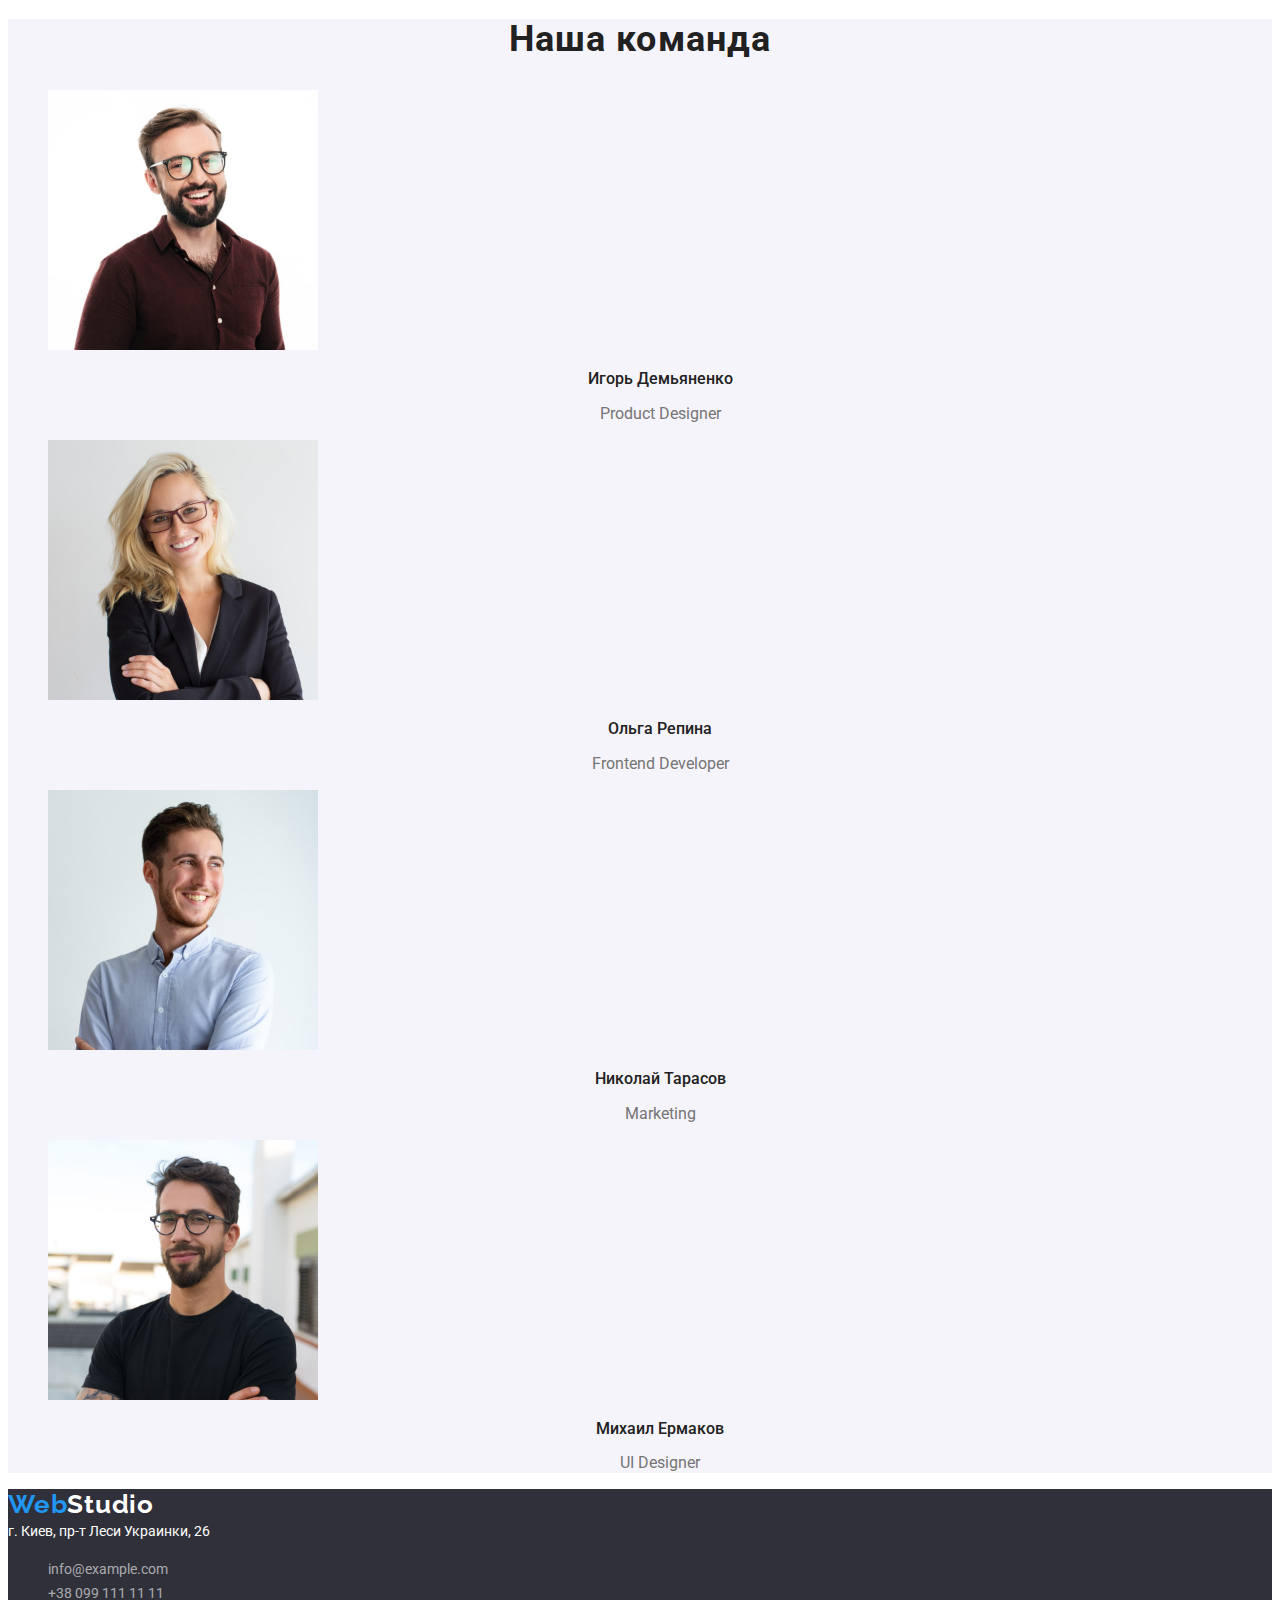
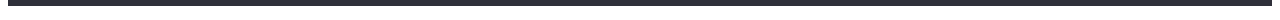
==== commit bd77f48e: "portfolio" ====
--- a/index.html
+++ b/index.html
@@ -15,12 +15,12 @@
 <body class="body">
     <!-- Header -->
     <header class="header">
-        <a href="" class="logo">
+        <a href="./index.html" class="logo">
             <span class="logo1">Web</span>Studio
         </a>
         <nav class="header-nav">
             <ul>
-                <li><a class="header-list" href="./index.html">Студия </a></li>
+                <li><a class="header-list header-list-now" href="./index.html">Студия </a></li>
                 <li><a class="header-list" href="./portfolio.html">Портфолио</a></li>
                 <li><a class="header-list" href="">Контакты</a></li>
             </ul>
@@ -108,7 +108,7 @@
     </main>
     <!-- Footer -->
     <footer class="footer">
-        <a class="logo" href="">
+        <a class="footer-logo" href="">
             <span class="logo1">Web</span>Studio
         </a>
         <address class="footer-adress">
--- a/css/style.css
+++ b/css/style.css
@@ -49,6 +49,9 @@
 .header-list:hover {
   color: #2196f3;
 }
+.header-list-now {
+  color: #2196f3;
+}
 
 .header-item {
   font-weight: 500;
@@ -66,14 +69,18 @@
 /*------------Section-1-Hero------------*/
 
 .hero {
+  background-color: #2f303a;
+  text-align: center;
 }
 
 .hero-title {
-  font-family: "Roboto", sans-serif;
+  font-family: "Roboto";
   font-style: normal;
   font-weight: 900;
   font-size: 44px;
   line-height: 1.36;
+  letter-spacing: 0.06em;
+  text-transform: uppercase;
   color: #ffffff;
 }
 
@@ -84,6 +91,7 @@
   font-size: 16px;
   line-height: 1.85;
   color: #ffffff;
+  background-color: #2196f3;
 }
 
 /*------------Section-2------------*/
@@ -131,6 +139,7 @@
 /*------------Section-4-team------------*/
 
 .team {
+  background-color: #f5f4fa;
 }
 
 .team-title {
@@ -154,18 +163,21 @@
   font-style: normal;
   font-weight: 500;
   font-size: 16px;
-  line-height: 19px;
+  line-height: 1.18;
+  text-align: center;
   color: #212121;
 }
 
 .team-person-job {
   font-size: 16px;
   line-height: 1.18;
+  text-align: center;
   color: #757575;
 }
 
 /*------------Footer------------*/
 .footer {
+  background-color: #2f303a;
 }
 
 .footer-logo {
@@ -174,19 +186,23 @@
   font-weight: 700;
   font-size: 26px;
   line-height: 1.19;
+  letter-spacing: 0.03em;
+  color: #ffffff;
 }
 
 .footer-adress {
+  font-style: normal;
   font-weight: 400;
   font-size: 14px;
-  line-height: 24px;
-  counter-reset: #ffffff;
+  line-height: 1.71;
+  color: #ffffff;
 }
 
 .footer-list {
 }
 
 .footer-item {
+  font-style: normal;
   font-weight: 400;
   font-size: 14px;
   line-height: 1.17;
@@ -195,7 +211,7 @@
 
 /* ------------PORTFOLIO------------ */
 
-.nav-prtf {
+.portfolio {
 }
 
 .nav-btn {
@@ -205,12 +221,15 @@
   text-align: center;
   letter-spacing: 0.03em;
 }
-.nav-btn :focus,
+
+.btn-prtf :focus,
 .nav-btn :hover {
-  color: #ffffff;
-}
-
-.prtf-img {
+  background-color: #2196f3;
+  color: #ffffff;
+}
+.btn-prtf-now {
+  color: #ffffff;
+  background-color: #2196f3;
 }
 
 .prtf-item-name {
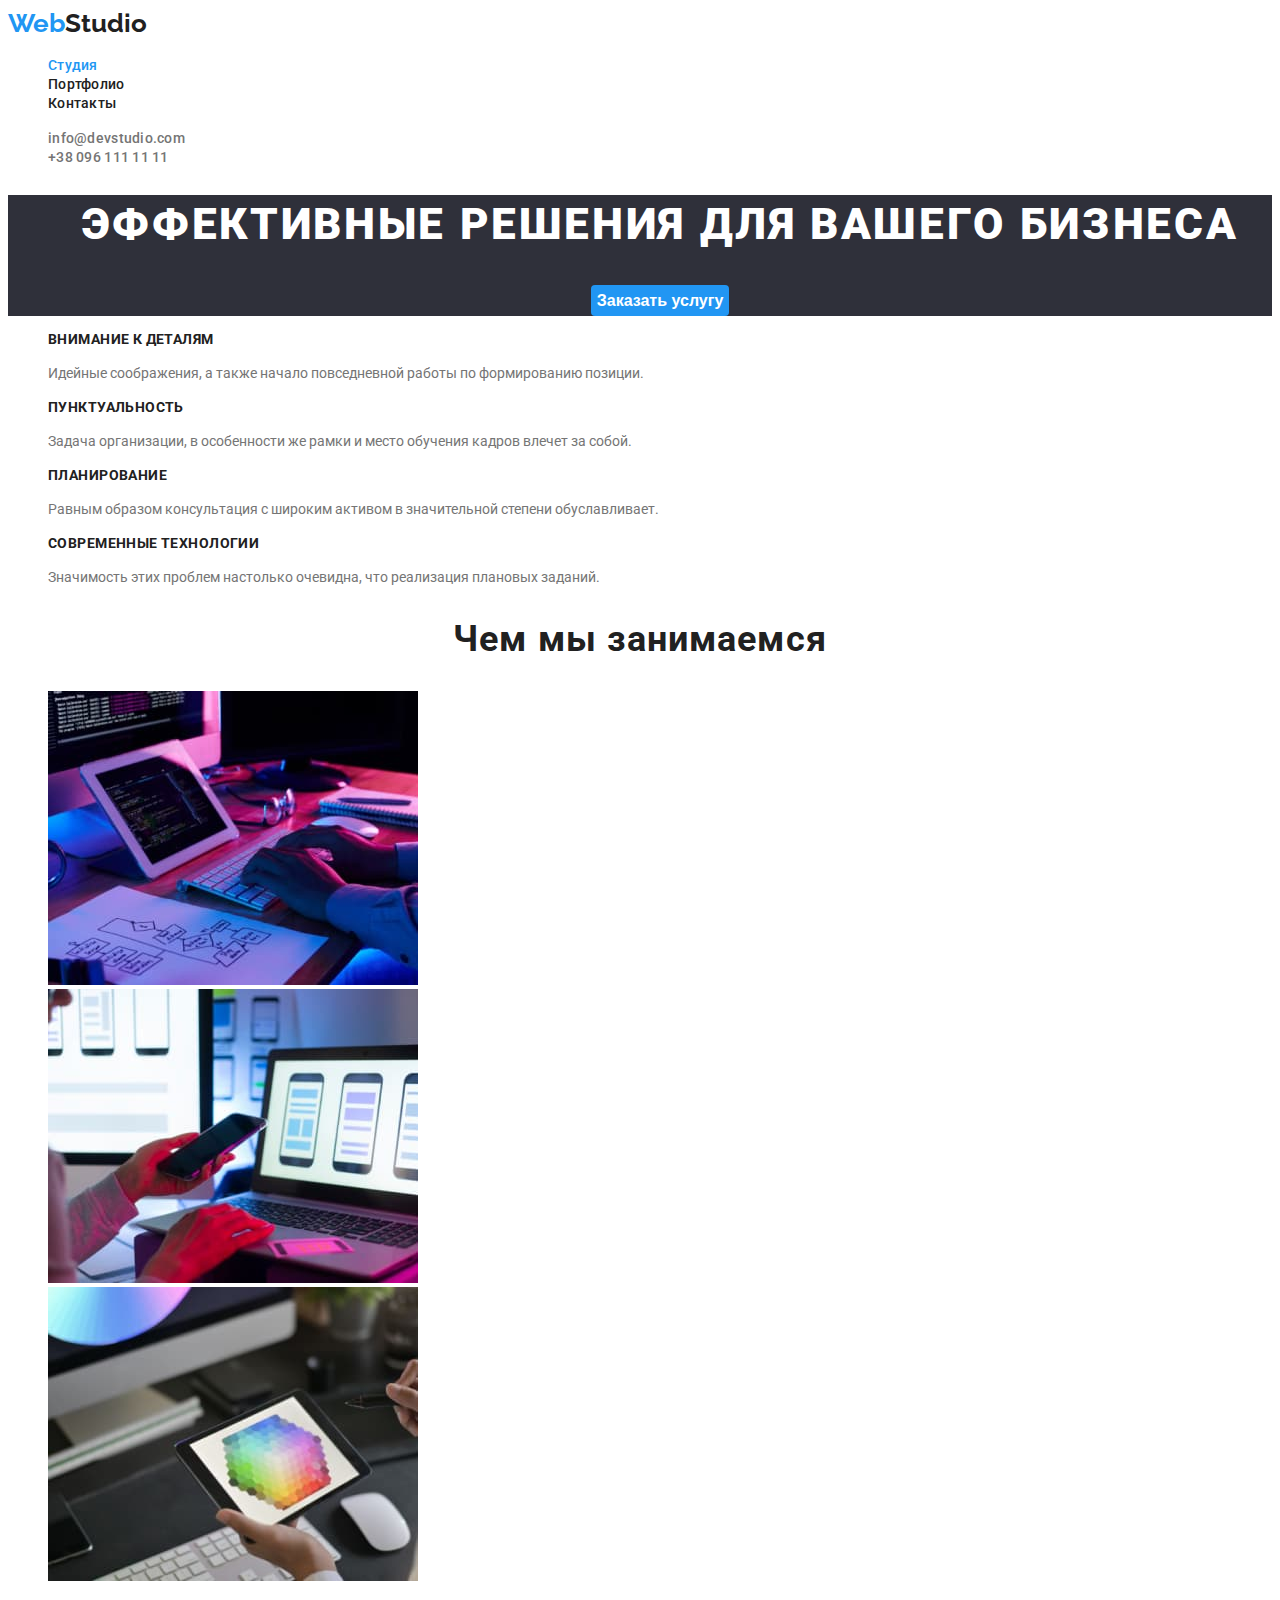
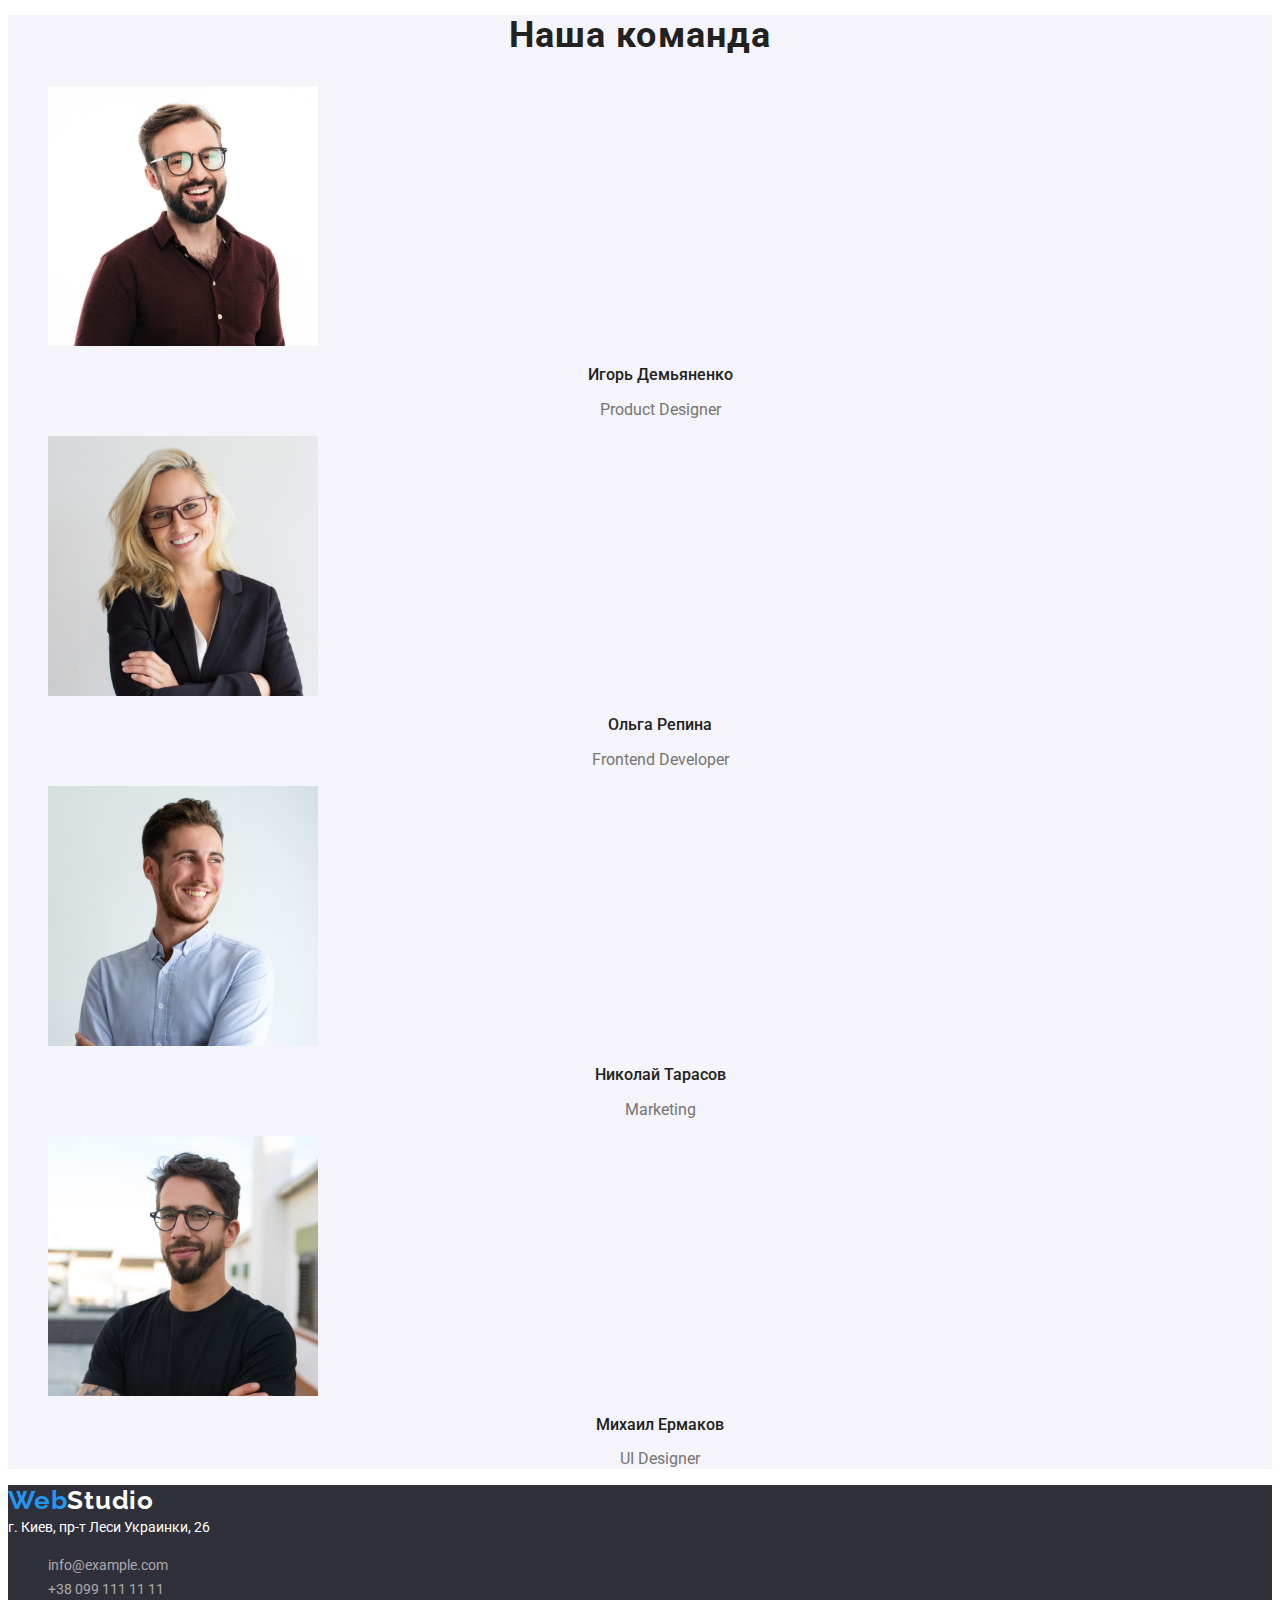
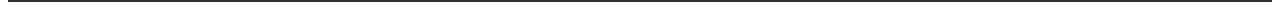
==== commit 529591a5: "portfolio [2]" ====
--- a/index.html
+++ b/index.html
@@ -34,9 +34,11 @@
     <main>
         <!-- Section-1-Hero-->
         <section class="hero">
-            <h1 class="hero-title">Эффективные решения для вашего бизнеса</h1>
-            <button class="hero-btn" type="button" >Заказать услугу</button>
-        </section>
+            <ul>
+                <li><h1 class="hero-title">Эффективные решения для вашего бизнеса</h1></li>
+                <li class="hero-button"><button class="hero-btn" type="button" >Заказать услугу</button></li>
+            </ul>
+            </section>
         <!-- Section-2 -->
         <section class="text">
             <ul>
--- a/css/style.css
+++ b/css/style.css
@@ -8,10 +8,24 @@
 
 body {
   font-family: "Roboto", sans-serif;
+  font-style: normal;
   color: #212121;
 }
+
 button {
   cursor: pointer;
+  border: none;
+  border-radius: 4px;
+}
+
+address {
+  font-style: normal;
+}
+
+:root {
+  --basic-color: #212121;
+  --second-basic-color: #2196f3;
+  --third-basic-color: #ffffff;
 }
 
 /*-------------Header------------*/
@@ -25,32 +39,30 @@
   font-weight: 700;
   font-size: 26px;
   line-height: 1.19;
-  color: #212121;
+  color: var(--basic-color);
 }
 
 .logo1 {
-  color: #2196f3;
+  color: var(--second-basic-color);
 }
 
 .header-nav {
 }
 
 .header-list {
-  font-family: "Roboto", sans-serif;
-  font-style: normal;
   font-weight: 500;
   font-size: 14px;
   line-height: 1.14;
   letter-spacing: 0.02em;
-  color: #212121;
+  color: var(--basic-color);
 }
 
 .header-list:focus,
 .header-list:hover {
-  color: #2196f3;
+  color: var(--second-basic-color);
 }
 .header-list-now {
-  color: #2196f3;
+  color: var(--second-basic-color);
 }
 
 .header-item {
@@ -63,7 +75,7 @@
 
 .header-item:focus,
 .header-item:hover {
-  color: #2196f3;
+  color: var(--second-basic-color);
 }
 
 /*------------Section-1-Hero------------*/
@@ -74,24 +86,25 @@
 }
 
 .hero-title {
-  font-family: "Roboto";
-  font-style: normal;
   font-weight: 900;
   font-size: 44px;
   line-height: 1.36;
   letter-spacing: 0.06em;
   text-transform: uppercase;
-  color: #ffffff;
+  color: var(--third-basic-color);
 }
 
 .hero-btn {
-  font-family: "Roboto", sans-serif;
-  font-style: normal;
   font-weight: 700;
   font-size: 16px;
   line-height: 1.85;
-  color: #ffffff;
-  background-color: #2196f3;
+  color: var(--third-basic-color);
+  background-color: var(--second-basic-color);
+}
+
+.hero-button :hover,
+.hero-button :focus {
+  background-color: #188ce8;
 }
 
 /*------------Section-2------------*/
@@ -100,8 +113,6 @@
 }
 
 .text-item-name {
-  font-family: "Roboto", sans-serif;
-  font-style: normal;
   font-weight: 700;
   font-size: 14px;
   line-height: 1.14;
@@ -121,8 +132,6 @@
 }
 
 .do-title {
-  font-family: "Roboto", sans-serif;
-  font-style: normal;
   font-weight: 700;
   font-size: 36px;
   line-height: 1.16;
@@ -143,8 +152,6 @@
 }
 
 .team-title {
-  font-family: "Roboto", sans-serif;
-  font-style: normal;
   font-weight: 700;
   font-size: 36px;
   line-height: 1.16;
@@ -159,13 +166,11 @@
 }
 
 .team-person {
-  font-family: "Roboto", sans-serif;
-  font-style: normal;
   font-weight: 500;
   font-size: 16px;
   line-height: 1.18;
   text-align: center;
-  color: #212121;
+  color: var(--basic-color);
 }
 
 .team-person-job {
@@ -187,22 +192,20 @@
   font-size: 26px;
   line-height: 1.19;
   letter-spacing: 0.03em;
-  color: #ffffff;
+  color: var(--third-basic-color);
 }
 
 .footer-adress {
-  font-style: normal;
   font-weight: 400;
   font-size: 14px;
   line-height: 1.71;
-  color: #ffffff;
+  color: var(--third-basic-color);
 }
 
 .footer-list {
 }
 
 .footer-item {
-  font-style: normal;
   font-weight: 400;
   font-size: 14px;
   line-height: 1.17;
@@ -220,16 +223,19 @@
   line-height: 1.62;
   text-align: center;
   letter-spacing: 0.03em;
+
+  background-color: #f5f4fa;
 }
 
 .btn-prtf :focus,
-.nav-btn :hover {
-  background-color: #2196f3;
-  color: #ffffff;
-}
+.btn-prtf :hover {
+  background-color: var(--second-basic-color);
+  color: var(--third-basic-color);
+}
+
 .btn-prtf-now {
-  color: #ffffff;
-  background-color: #2196f3;
+  color: var(--third-basic-color);
+  background-color: var(--second-basic-color);
 }
 
 .prtf-item-name {
@@ -237,7 +243,7 @@
   font-size: 18px;
   line-height: 2;
   letter-spacing: 0.06em;
-  color: #212121;
+  color: var(--basic-color);
 }
 
 .prtf-item {
